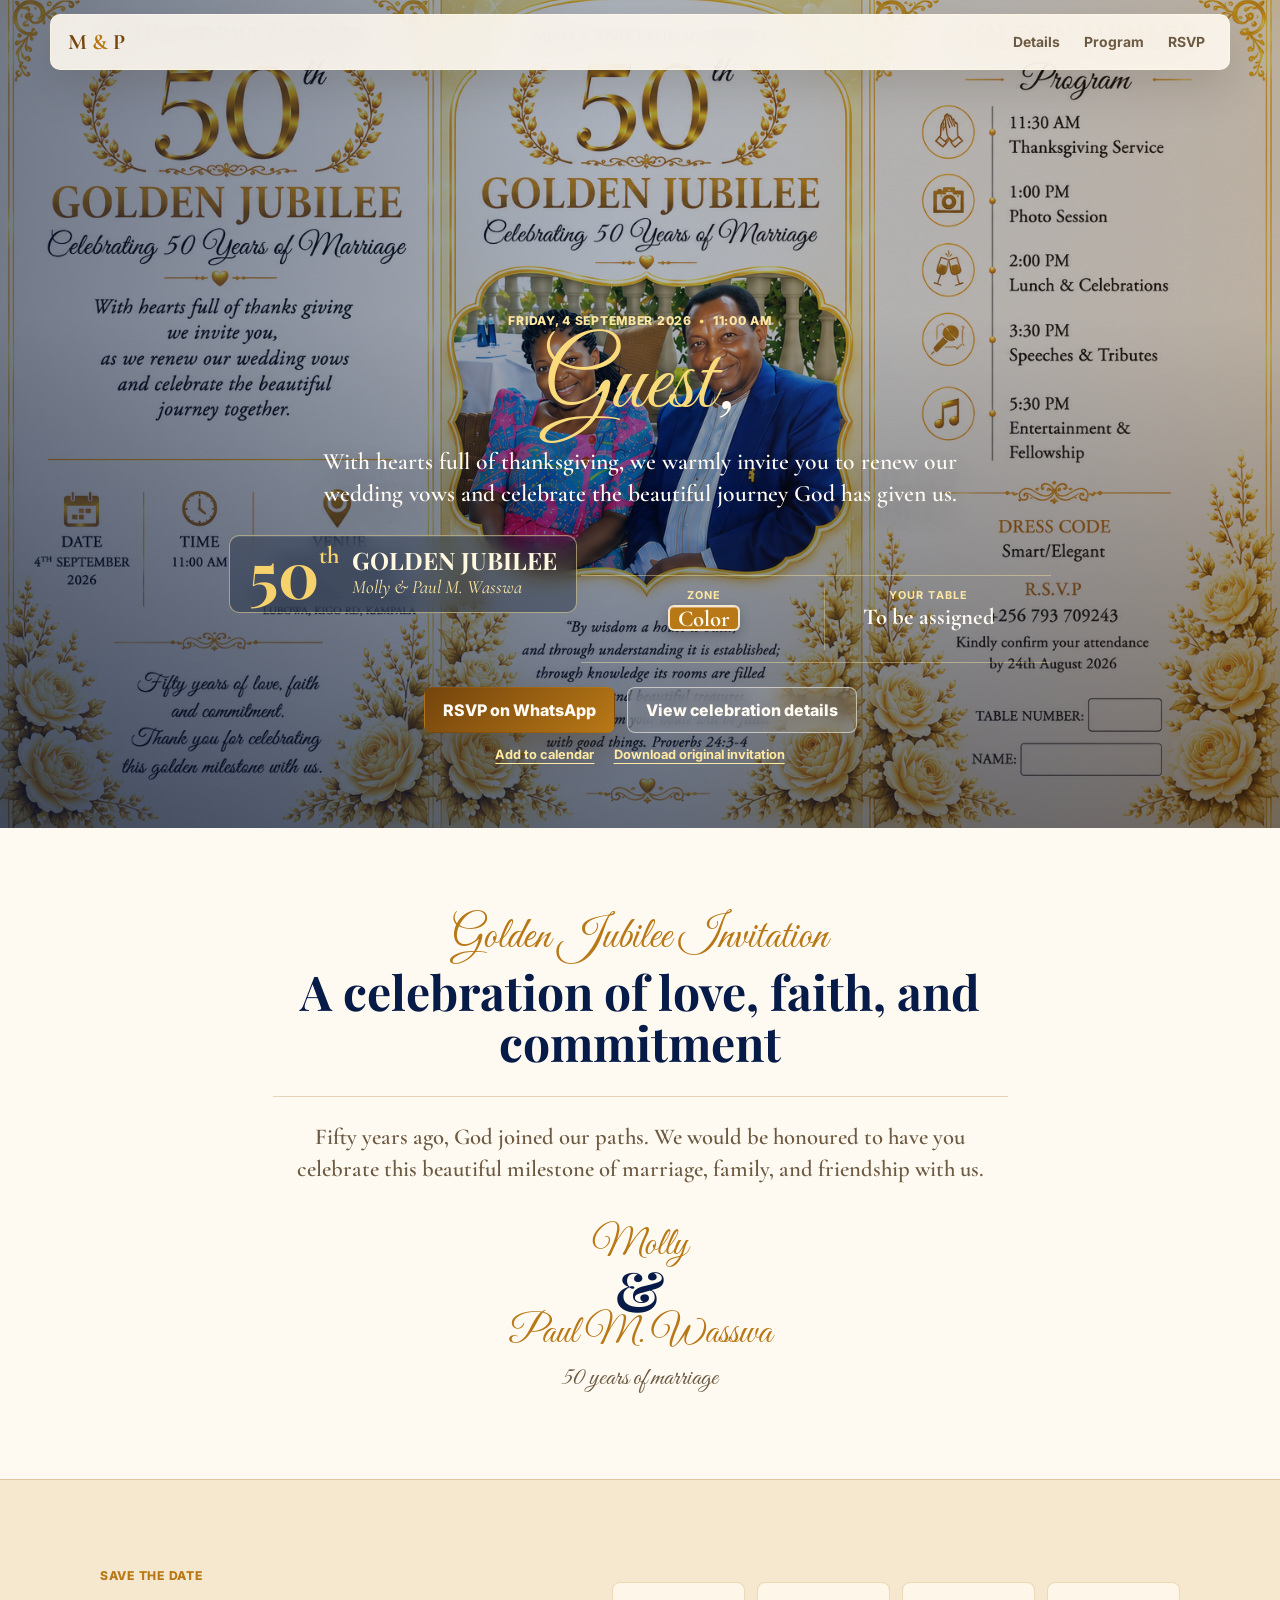
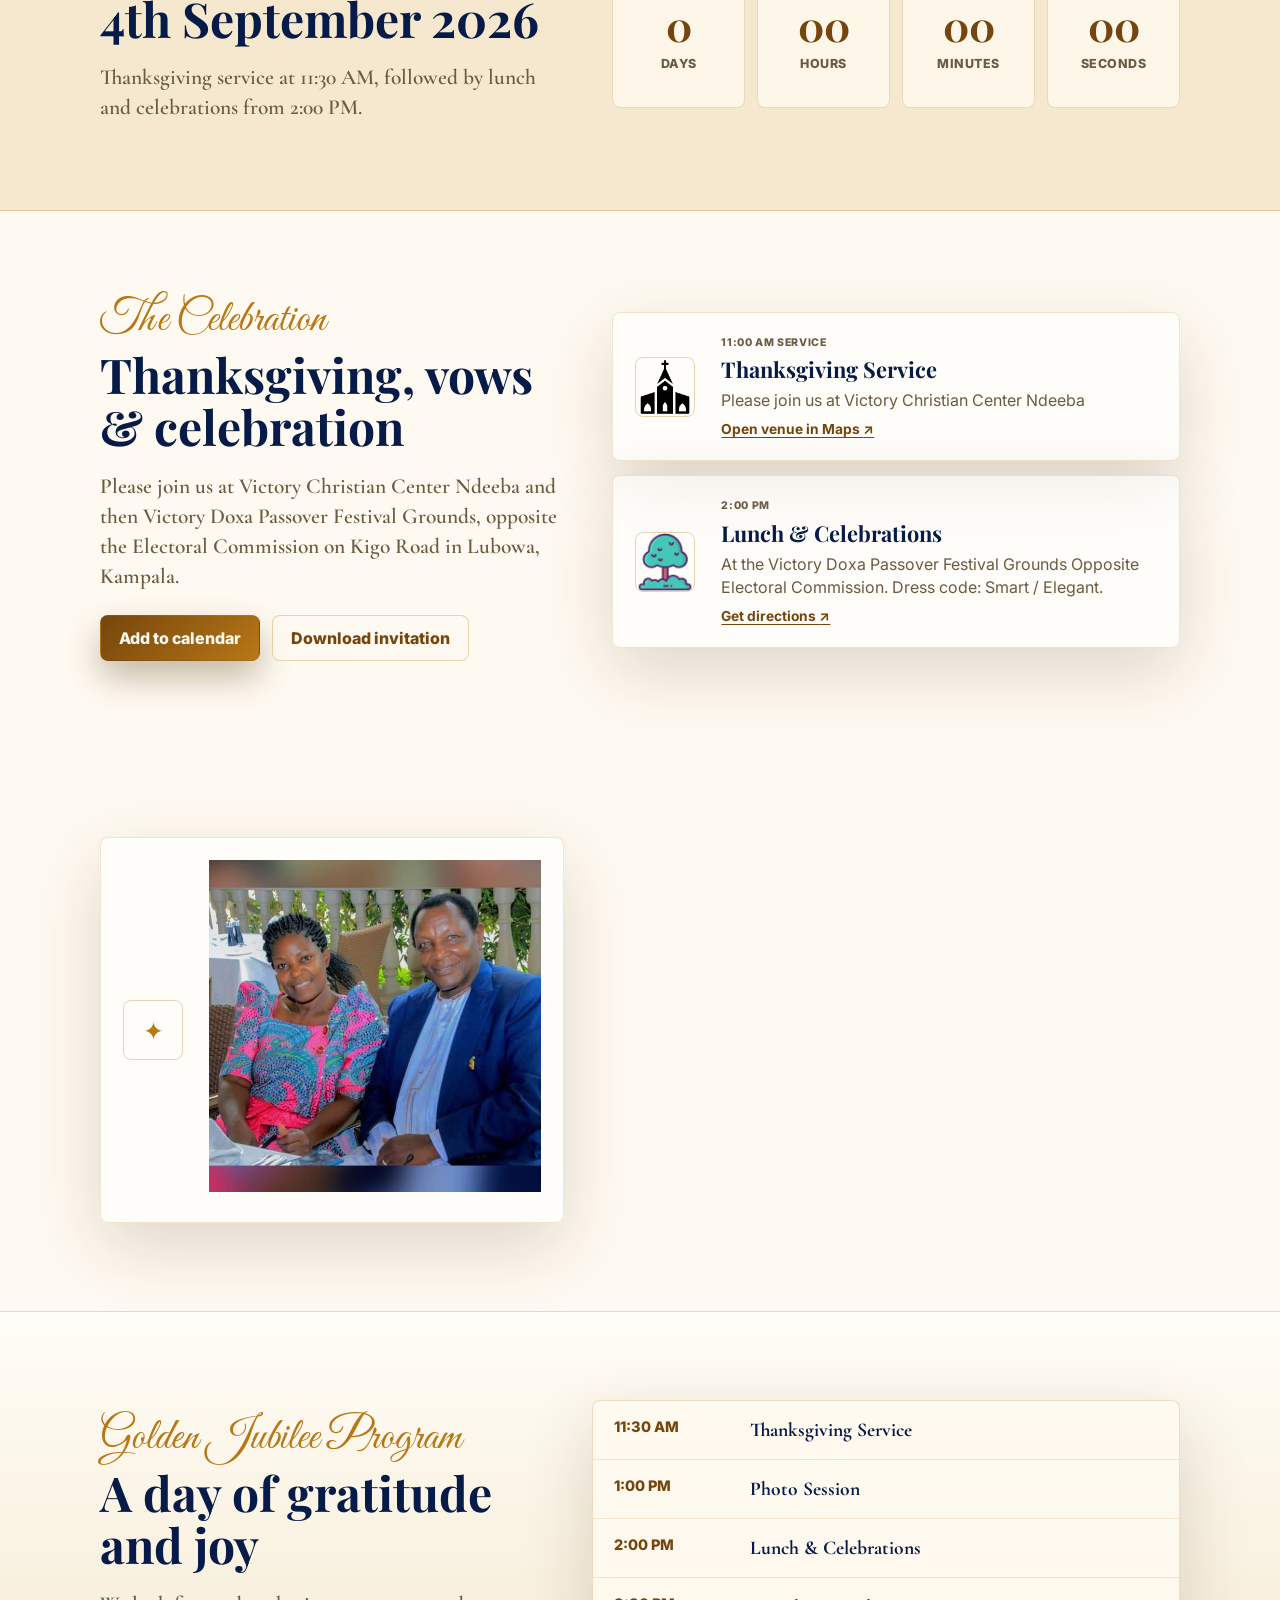
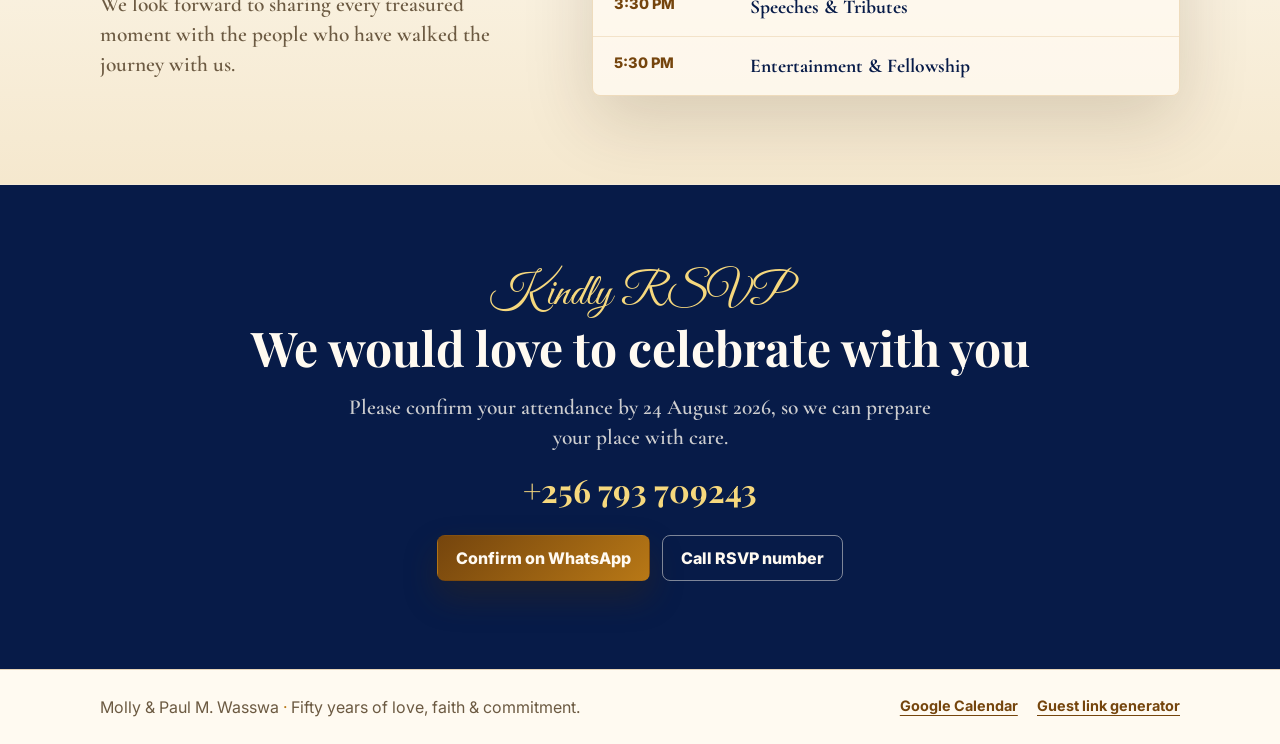
==== index.html @ 7f798a72 "Updated icons" ====
<!doctype html>
<html lang="en">
  <head>
    <meta charset="utf-8">
    <meta name="viewport" content="width=device-width, initial-scale=1">
    <title>Molly &amp; Paul M. Wasswa | 50th Golden Jubilee</title>
    <meta name="description" content="A personal invitation to Molly and Paul M. Wasswa's 50th Golden Jubilee celebration.">
    <link rel="preconnect" href="https://fonts.googleapis.com">
    <link rel="preconnect" href="https://fonts.gstatic.com" crossorigin>
    <link href="https://fonts.googleapis.com/css2?family=Cormorant+Garamond:wght@500;600;700&family=Great+Vibes&family=Inter:wght@400;500;600;700&family=Playfair+Display:wght@600;700&display=swap" rel="stylesheet">
    <link rel="preload" href="assets/cardphoto.png" as="image">
    <link rel="stylesheet" href="styles.css">
    <script src="guests.js" defer></script>
    <script src="script.js" defer></script>
  </head>
  <body>
    <header class="site-header" aria-label="Invitation navigation">
      <a class="brand-mark" href="#home" aria-label="Molly and Paul invitation home">M <span>&amp;</span> P</a>
      <nav class="nav-links" aria-label="Invitation sections">
        <a href="#details">Details</a>
        <a href="#program">Program</a>
        <a href="#rsvp">RSVP</a>
      </nav>
    </header>

    <main>
      <section class="hero" id="home" aria-labelledby="invite-title">
        <img class="hero-art" src="assets/cardphoto.png" alt="Golden Jubilee invitation card for Molly and Paul M. Wasswa">
        <div class="hero-shade" aria-hidden="true"></div>
        <div class="hero-content">
          <p class="eyebrow">Friday, 4 September 2026 <span>•</span> 11:00 AM</p>
          <!-- <p class="hero-kicker">A personal invitation for</p> -->
          <h1 id="invite-title"> <span id="guest-name">Guest</span>,</h1>
          <p class="hero-copy">With hearts full of thanksgiving, we warmly invite you to renew our wedding vows and celebrate the beautiful journey God has given us.</p>

          <div class="hero-jubilee" aria-label="Molly and Paul M. Wasswa 50th Golden Jubilee">
            <span class="hero-number">50<sup>th</sup></span>
            <span class="hero-jubilee-copy"><strong>Golden Jubilee</strong><em>Molly &amp; Paul M. Wasswa</em></span>
          </div>

          <div class="guest-reservation" aria-label="Guest reservation">
            <div>
              <span>Zone</span>
              <strong id="guest-zone" class="zone-swatch" aria-label="Guest zone">Color</strong>
            </div>
            <div>
              <span>Your table</span>
              <strong id="guest-table">To be assigned</strong>
              <em id="guest-party"></em>
            </div>
          </div>

          <div class="hero-actions" aria-label="Invitation actions">
            <a class="button primary" id="hero-rsvp-link" href="#rsvp">RSVP on WhatsApp</a>
            <a class="button secondary" href="#details">View celebration details</a>
          </div>
          <div class="hero-utilities">
            <button class="text-action" id="download-calendar" type="button">Add to calendar</button>
            <a class="text-action" href="CardPhoto.pdf" download>Download original invitation</a>
          </div>
        </div>
      </section>

      <section class="cordial-section" aria-labelledby="cordial-title">
        <div class="section-inner narrow">
          <p class="script-line">Golden Jubilee Invitation</p>
          <h2 id="cordial-title">A celebration of love, faith, and commitment</h2>
          <div class="family-copy">
            <p>Fifty years ago, God joined our paths. We would be honoured to have you celebrate this beautiful milestone of marriage, family, and friendship with us.</p>
          </div>
          <div class="names-block" aria-label="Golden Jubilee couple names">
            <span>Molly</span>
            <strong>&amp;</strong>
            <span>Paul M. Wasswa</span>
            <em>50 years of marriage</em>
          </div>
        </div>
      </section>

      <section class="countdown-section" aria-labelledby="countdown-title">
        <div class="section-inner countdown-layout">
          <div class="countdown-copy">
            <p class="eyebrow">Save the date</p>
            <h2 id="countdown-title">4th September 2026</h2>
            <p>Thanksgiving service at 11:30 AM, followed by lunch and celebrations from 2:00 PM.</p>
          </div>
          <div class="countdown-grid" id="countdown" aria-live="polite">
            <div><strong data-countdown="days">00</strong><span>Days</span></div>
            <div><strong data-countdown="hours">00</strong><span>Hours</span></div>
            <div><strong data-countdown="minutes">00</strong><span>Minutes</span></div>
            <div><strong data-countdown="seconds">00</strong><span>Seconds</span></div>
          </div>
        </div>
      </section>

      <section class="details-section" id="details" aria-labelledby="details-title">
        <div class="section-inner two-column">
          <div>
            <p class="script-line">The Celebration</p>
            <h2 id="details-title">Thanksgiving, vows &amp; celebration</h2>
            <p class="section-copy">Please join us at Victory Christian Center Ndeeba and then Victory Doxa Passover Festival Grounds, opposite the Electoral Commission on Kigo Road in Lubowa, Kampala.</p>
            <div class="action-row">
              <button class="button primary" id="details-calendar" type="button">Add to calendar</button>
              <a class="button ghost" href="CardPhoto.pdf" download>Download invitation</a>
            </div>
          </div>
          <div class="event-list" aria-label="Celebration details">
            <article class="event-card">
              <div class="event-icon" aria-hidden="true"><img src="assets/church.png" alt="Church Icon"></div>
              <div>
                <p class="eyebrow">11:00 AM service</p>
                <h3>Thanksgiving Service</h3>
                <p>Please join us at Victory Christian Center Ndeeba</p>
                <a href="https://maps.app.goo.gl/BqwKdtWYTgbF7HWm9?g_st=iw" target="_blank" rel="noopener">Open venue in Maps <span aria-hidden="true">↗</span></a>
              </div>
            </article>
            <article class="event-card">
              <div class="event-icon" aria-hidden="true"><img src="assets/gardens.png" alt="Gardens Icon"></div>
              <div>
                <p class="eyebrow">2:00 PM</p>
                <h3>Lunch &amp; Celebrations</h3>
                <p>At the Victory Doxa Passover Festival Grounds Opposite Electoral Commission. Dress code: Smart / Elegant.</p>
                <a href="https://maps.app.goo.gl/TjAsd4rvS1Ap2jyFA?g_st=iw" target="_blank" rel="noopener">Get directions <span aria-hidden="true">↗</span></a>
              </div>
            </article>
          </div>
        </div>
      </section>

      <section class="details-section" id="details" aria-labelledby="details-title">
        <div class="section-inner two-column">
                   <div class="event-list" aria-label="Celebration details">
            <article class="event-card">
              <div class="event-icon" aria-hidden="true">✦</div>
              <div>
      
                <h3><img src="assets/couple.jpeg" alt="Picture of the couple"></h3>
               
              </div>
            </article>
            
          </div>
        </div>
      </section>

      <section class="program-section" id="program" aria-labelledby="program-title">
        <div class="section-inner program-layout">
          <div class="program-copy">
            <p class="script-line">Golden Jubilee Program</p>
            <h2 id="program-title">A day of gratitude and joy</h2>
            <p class="section-copy">We look forward to sharing every treasured moment with the people who have walked the journey with us.</p>
          </div>
          <ol class="timeline">
            <li><time>11:30 AM</time><span>Thanksgiving Service</span></li>
            <li><time>1:00 PM</time><span>Photo Session</span></li>
            <li><time>2:00 PM</time><span>Lunch &amp; Celebrations</span></li>
            <li><time>3:30 PM</time><span>Speeches &amp; Tributes</span></li>
            <li><time>5:30 PM</time><span>Entertainment &amp; Fellowship</span></li>
          </ol>
        </div>
      </section>

      <section class="rsvp-section" id="rsvp" aria-labelledby="rsvp-title">
        <div class="section-inner rsvp-panel">
          <p class="script-line">Kindly RSVP</p>
          <h2 id="rsvp-title">We would love to celebrate with you</h2>
          <p class="section-copy">Please confirm your attendance by 24 August 2026, so we can prepare your place with care.</p>
          <p class="rsvp-number"><a href="tel:+256793709243">+256 793 709243</a></p>
          <div class="action-row centered">
            <a class="button primary" id="detail-rsvp-link" href="#">Confirm on WhatsApp</a>
            <a class="button secondary" href="tel:+256793709243">Call RSVP number</a>
          </div>
        </div>
      </section>
    </main>

    <footer class="site-footer">
      <p>Molly &amp; Paul M. Wasswa <span>·</span> Fifty years of love, faith &amp; commitment.</p>
      <div>
        <a id="google-calendar-link" href="#" target="_blank" rel="noopener">Google Calendar</a>
        <a href="generator.html">Guest link generator</a>
      </div>
    </footer>
  </body>
</html>
---- styles.css ----
:root {
  --paper: #fffaf1;
  --paper-deep: #f5e8ce;
  --ink: #17130f;
  --muted: #6c5a42;
  --gold: #b87816;
  --gold-dark: #75450d;
  --gold-pale: #f6d87d;
  --navy: #071b48;
  --green: #536e45;
  --line: rgba(157, 97, 15, 0.25);
  --shadow: 0 24px 70px rgba(56, 33, 7, 0.16);
}

* { box-sizing: border-box; }
html { scroll-behavior: smooth; }
body { margin: 0; color: var(--ink); background: var(--paper); font-family: "Inter", Arial, sans-serif; }
img { display: block; max-width: 100%; }
a { color: inherit; }
button, a { -webkit-tap-highlight-color: transparent; }
button { font: inherit; }
section { scroll-margin-top: 98px; }

.site-header {
  position: fixed;
  z-index: 20;
  top: 14px;
  left: 50%;
  display: flex;
  width: min(1180px, calc(100% - 28px));
  min-height: 56px;
  align-items: center;
  justify-content: space-between;
  gap: 18px;
  padding: 10px 14px 10px 17px;
  transform: translateX(-50%);
  border: 1px solid rgba(255, 249, 230, 0.62);
  border-radius: 10px;
  background: rgba(255, 250, 241, 0.89);
  box-shadow: 0 16px 45px rgba(35, 21, 3, 0.15);
  backdrop-filter: blur(16px);
}

.brand-mark, .monogram {
  color: var(--gold-dark);
  font-family: "Cormorant Garamond", Georgia, serif;
  font-size: 1.38rem;
  font-weight: 700;
  text-decoration: none;
  white-space: nowrap;
}

.brand-mark span, .monogram span { color: var(--gold); }
.header-title { margin: 0 auto 0 0; color: var(--muted); font-size: 0.78rem; font-weight: 700; letter-spacing: 0.08em; text-transform: uppercase; }
.header-title span { color: var(--gold); }
.nav-links, .top-nav { display: flex; flex-wrap: wrap; justify-content: flex-end; gap: 4px; }
.nav-links a, .top-nav a { padding: 9px 10px; border-radius: 7px; color: var(--muted); font-size: 0.87rem; font-weight: 700; text-decoration: none; }
.nav-links a:hover, .nav-links a:focus-visible, .top-nav a:hover, .top-nav a:focus-visible { color: var(--gold-dark); background: rgba(184, 120, 22, 0.1); outline: none; }

.hero { position: relative; display: grid; min-height: 92svh; align-items: end; padding: 132px 20px 66px; overflow: hidden; isolation: isolate; }
.hero-art { position: absolute; z-index: -3; inset: 0; width: 100%; height: 100%; object-fit: cover; object-position: center; filter: saturate(0.9) contrast(0.97); }
/* .hero-shade { position: absolute; z-index: -2; inset: 0; background: linear-gradient(90deg, rgba(3, 17, 48, 0.84) 0%, rgba(5, 24, 58, 0.55) 48%, rgba(70, 38, 4, 0.57) 100%), linear-gradient(0deg, rgba(2, 12, 37, 0.78) 0%, transparent 62%); } */
.hero-shade { position: absolute; z-index: -2; inset: 0; background: linear-gradient(90deg, rgba(3, 17, 48, 0.55) 0%, rgba(5, 24, 58, 0.32) 48%, rgba(70, 38, 4, 0.35) 100%), linear-gradient(0deg, rgba(2, 12, 37, 0.45) 0%, transparent 62%); }
.hero-content { width: min(900px, 100%); margin: 0 auto; color: #fffaf1; text-align: center; }
.hero .eyebrow { color: #fde7a1; }
.eyebrow { margin: 0 0 10px; color: var(--gold); font-size: 0.76rem; font-weight: 800; letter-spacing: 0.06em; text-transform: uppercase; }
.eyebrow span { margin: 0 0.32em; color: var(--gold-pale); }
.hero-kicker { margin: 0; color: rgba(255, 250, 241, 0.82); font-family: "Cormorant Garamond", Georgia, serif; font-size: 1.18rem; font-weight: 600; }
.hero-content h1 { margin: 2px 0 14px; font-family: "Great Vibes", "Cormorant Garamond", Georgia, serif; font-size: clamp(3.4rem, 7.5vw, 6.4rem); font-weight: 400; line-height: 0.98; text-shadow: 0 18px 50px rgba(0, 0, 0, 0.46); }
.hero-content h1 span { color: #f9db7c; }
.hero-copy { max-width: 700px; margin: 0 auto; color: #fffaf3; font-family: "Cormorant Garamond", Georgia, serif; font-size: clamp(1.12rem, 2vw, 1.48rem); font-weight: 600; line-height: 1.37; text-shadow: 0 12px 28px rgba(0, 0, 0, 0.35); }

.hero-jubilee { display: inline-flex; gap: 13px; align-items: center; justify-content: center; margin: 24px auto 0; padding: 10px 19px 12px; border: 1px solid rgba(255, 235, 163, 0.52); border-radius: 10px; background: rgba(3, 17, 46, 0.32); box-shadow: inset 0 1px rgba(255, 255, 255, 0.1); backdrop-filter: blur(9px); text-align: left; }
.hero-number { color: #f6d26c; font-family: "Playfair Display", Georgia, serif; font-size: clamp(2.6rem, 5vw, 4rem); font-weight: 700; line-height: 0.85; }
.hero-number sup { font-family: "Cormorant Garamond", Georgia, serif; font-size: 0.38em; vertical-align: top; }
.hero-jubilee-copy { display: grid; gap: 2px; }
.hero-jubilee-copy strong { color: #fff8df; font-family: "Playfair Display", Georgia, serif; font-size: clamp(1.1rem, 2vw, 1.5rem); line-height: 1.05; text-transform: uppercase; }
.hero-jubilee-copy em { color: #ffe9a3; font-family: "Cormorant Garamond", Georgia, serif; font-size: 1.18rem; font-style: italic; }

.guest-reservation { display: inline-grid; grid-template-columns: repeat(2, minmax(10rem, 1fr)); gap: 1rem; width: min(100%, 470px); margin: 20px auto 0; padding: 12px 19px; border-top: 1px solid rgba(255, 235, 163, 0.42); border-bottom: 1px solid rgba(255, 235, 163, 0.42); text-align: center; }
.guest-reservation div + div { border-left: 1px solid rgba(255, 235, 163, 0.35); }
.guest-reservation span { display: block; color: #ffe8a2; font-size: 0.68rem; font-weight: 700; letter-spacing: 0.11em; text-transform: uppercase; }
.guest-reservation strong { display: block; margin-top: 3px; color: #fffaf1; font-family: "Cormorant Garamond", Georgia, serif; font-size: 1.42rem; line-height: 1.08; }
.guest-reservation em { display: block; min-height: 1.2em; margin-top: 3px; color: rgba(255, 250, 241, 0.82); font-family: "Cormorant Garamond", Georgia, serif; font-size: 0.92rem; font-style: italic; }
.zone-swatch {
  display: block;
  width: 72px;
  height: 26px;
  margin: 7px auto 0;
  border: 2px solid rgba(255, 250, 241, 0.85);
  border-radius: 6px;
  background: var(--zone-color, #b87816);
  box-shadow:
    0 4px 12px rgba(0, 0, 0, 0.22),
    inset 0 1px rgba(255, 255, 255, 0.35);
}

.hero-actions, .action-row { display: flex; flex-wrap: wrap; gap: 12px; margin-top: 24px; }
.hero-actions, .centered { justify-content: center; }
.button { display: inline-flex; min-height: 46px; align-items: center; justify-content: center; padding: 12px 18px; border: 1px solid transparent; border-radius: 8px; font: inherit; font-weight: 800; text-decoration: none; cursor: pointer; transition: transform 160ms ease, box-shadow 160ms ease, background 160ms ease; }
.button:hover, .button:focus-visible, .text-action:hover, .small-button:hover { transform: translateY(-1px); outline: none; }
.button.primary { color: #fffaf2; background: linear-gradient(135deg, var(--gold-dark), var(--gold)); box-shadow: 0 16px 34px rgba(73, 42, 2, 0.32); }
.button.secondary { color: var(--gold-dark); border-color: rgba(184, 120, 22, 0.42); background: #fffaf1; }
.button.ghost { color: var(--gold-dark); border-color: rgba(184, 120, 22, 0.3); background: rgba(255, 250, 241, 0.54); }
.hero .button.secondary { color: #fffaf1; border-color: rgba(255, 250, 241, 0.56); background: rgba(255, 250, 241, 0.12); backdrop-filter: blur(9px); }
.hero-utilities { display: flex; flex-wrap: wrap; justify-content: center; gap: 1.2rem; margin-top: 14px; }
.text-action { padding: 0; color: #ffe9a3; border: 0; background: none; font-family: "Inter", Arial, sans-serif; font-size: 0.8rem; font-weight: 700; text-decoration: underline; text-decoration-thickness: 1px; text-underline-offset: 0.28em; cursor: pointer; }

.section-inner { width: min(1080px, calc(100% - 36px)); margin: 0 auto; padding: 88px 0; }
.section-inner.narrow { width: min(825px, calc(100% - 36px)); text-align: center; }
.script-line { margin: 0 0 6px; color: var(--gold); font-family: "Great Vibes", "Cormorant Garamond", Georgia, serif; font-size: 2.72rem; line-height: 1; }
h2 { margin: 0; color: var(--navy); font-family: "Playfair Display", "Cormorant Garamond", Georgia, serif; font-size: clamp(2.15rem, 4vw, 3rem); line-height: 1.08; }
h3 { margin: 0 0 8px; color: var(--navy); font-family: "Playfair Display", "Cormorant Garamond", Georgia, serif; font-size: 1.36rem; line-height: 1.15; }
.family-copy { max-width: 735px; margin: 27px auto 0; padding-top: 25px; border-top: 1px solid var(--line); color: var(--muted); font-family: "Cormorant Garamond", Georgia, serif; font-size: 1.42rem; font-weight: 600; line-height: 1.4; }
.family-copy p { margin: 0; }
.names-block { display: grid; gap: 3px; margin-top: 41px; }
.names-block span, .names-block em { color: var(--gold); font-family: "Great Vibes", "Cormorant Garamond", Georgia, serif; font-size: 2.45rem; font-style: normal; line-height: 0.95; }
.names-block strong { color: var(--navy); font-family: "Playfair Display", Georgia, serif; font-size: 3.45rem; line-height: 0.82; }
.names-block em { margin-top: 10px; color: var(--muted); font-size: 1.65rem; }

.countdown-section { background: var(--paper-deep); border-block: 1px solid var(--line); }
.countdown-layout, .two-column { display: grid; grid-template-columns: minmax(0, 0.9fr) minmax(320px, 1.1fr); gap: 48px; align-items: center; }
.countdown-copy p:last-child, .section-copy { max-width: 560px; margin: 18px 0 0; color: var(--muted); font-family: "Cormorant Garamond", Georgia, serif; font-size: 1.34rem; font-weight: 600; line-height: 1.4; }
.countdown-grid { display: grid; grid-template-columns: repeat(4, minmax(0, 1fr)); gap: 12px; }
.countdown-grid div { min-height: 126px; padding: 22px 12px; border: 1px solid rgba(184, 120, 22, 0.24); border-radius: 8px; background: rgba(255, 250, 241, 0.77); text-align: center; }
.countdown-grid strong { display: block; color: var(--gold-dark); font-family: "Playfair Display", Georgia, serif; font-size: 2.55rem; line-height: 1; }
.countdown-grid span { display: block; margin-top: 10px; color: var(--muted); font-size: 0.78rem; font-weight: 800; letter-spacing: 0.04em; text-transform: uppercase; }

.details-section { background: var(--paper); }
.event-list { display: grid; gap: 14px; }
.event-card { display: grid; grid-template-columns: 68px 1fr; gap: 18px; align-items: center; padding: 22px; border: 1px solid rgba(184, 120, 22, 0.19); border-radius: 8px; background: rgba(255, 255, 255, 0.6); box-shadow: var(--shadow); }
.event-card p { margin: 0; color: var(--muted); line-height: 1.45; }
.event-card .eyebrow { margin-bottom: 6px; font-size: 0.66rem; }
.event-card a { display: inline-block; margin-top: 9px; color: var(--gold-dark); font-size: 0.86rem; font-weight: 700; text-underline-offset: 0.25em; }
.event-icon { display: grid; width: 60px; height: 60px; place-items: center; color: var(--gold); border: 1px solid rgba(184, 120, 22, 0.31); border-radius: 8px; font-family: "Playfair Display", Georgia, serif; font-size: 1.55rem; }

.program-section { background: linear-gradient(180deg, #fffdf7, var(--paper-deep)); border-block: 1px solid rgba(184, 120, 22, 0.14); }
.program-layout { display: grid; grid-template-columns: minmax(16rem, 0.85fr) minmax(22rem, 1.15fr); gap: 58px; align-items: center; }
.timeline { display: grid; margin: 0; padding: 0; overflow: hidden; border: 1px solid rgba(184, 120, 22, 0.22); border-radius: 8px; background: rgba(255, 250, 241, 0.78); box-shadow: var(--shadow); list-style: none; }
.timeline li { display: grid; grid-template-columns: 7.5rem 1fr; gap: 1rem; padding: 17px 21px; border-bottom: 1px solid rgba(184, 120, 22, 0.16); }
.timeline li:last-child { border-bottom: 0; }
.timeline time { color: var(--gold-dark); font-size: 0.91rem; font-weight: 800; }
.timeline span { color: var(--navy); font-family: "Cormorant Garamond", Georgia, serif; font-size: 1.22rem; font-weight: 700; }

.rsvp-section { background: var(--navy); color: #fffaf1; }
.rsvp-panel { text-align: center; }
.rsvp-panel .script-line { color: var(--gold-pale); }
.rsvp-panel h2 { color: #fffaf1; }
.rsvp-panel .section-copy { max-width: 620px; margin-right: auto; margin-left: auto; color: rgba(255, 250, 241, 0.8); }
.rsvp-number { margin: 16px 0 8px; color: var(--gold-pale); font-family: "Playfair Display", Georgia, serif; font-size: 2rem; font-weight: 700; }
.rsvp-number a { text-decoration: none; }
.rsvp-panel .button.secondary { color: #fffaf1; border-color: rgba(255, 250, 241, 0.48); background: transparent; }

.site-footer { display: flex; flex-wrap: wrap; justify-content: space-between; gap: 1rem; padding: 27px max(18px, calc((100% - 1080px) / 2)); color: var(--muted); border-top: 1px solid var(--line); background: var(--paper); }
.site-footer p { margin: 0; }
.site-footer span { color: var(--gold); }
.site-footer div { display: flex; flex-wrap: wrap; gap: 1.2rem; }
.site-footer a { color: var(--gold-dark); font-size: 0.9rem; font-weight: 700; text-underline-offset: 0.25em; }

/* Guest link generator */
.generator-page { min-height: 100vh; background: linear-gradient(180deg, #fffaf1 0%, var(--paper-deep) 100%); }
.generator-hero { display: grid; grid-template-columns: minmax(18rem, 1fr) minmax(16rem, 25rem); gap: 54px; align-items: center; width: min(1080px, calc(100% - 36px)); margin: 0 auto; padding: 135px 0 50px; }
.generator-hero h1 { margin: 0; color: var(--navy); font-family: "Playfair Display", Georgia, serif; font-size: clamp(2.4rem, 4.5vw, 4rem); line-height: 1.04; }
.generator-hero p { max-width: 600px; margin: 17px 0 0; color: var(--muted); font-family: "Cormorant Garamond", Georgia, serif; font-size: 1.28rem; font-weight: 600; line-height: 1.4; }
.generator-card-art { padding: 11px; border: 1px solid rgba(184, 120, 22, 0.25); border-radius: 8px; background: var(--paper); box-shadow: var(--shadow); transform: rotate(1.5deg); }
.generator-card-art img { aspect-ratio: 1.5; object-fit: cover; border-radius: 4px; }
.generator-workspace, .links-section { padding-top: 45px; }
.generator-grid { display: grid; grid-template-columns: minmax(300px, 0.86fr) minmax(360px, 1.14fr); gap: 32px; align-items: start; }
.generator-form, .generated-block, .table-wrap { border: 1px solid rgba(184, 120, 22, 0.2); border-radius: 8px; background: rgba(255, 254, 250, 0.78); box-shadow: var(--shadow); }
.generator-form { display: grid; gap: 12px; padding: 24px; }
label { color: var(--muted); font-size: 0.75rem; font-weight: 800; letter-spacing: 0.05em; text-transform: uppercase; }
input, textarea { width: 100%; border: 1px solid rgba(184, 120, 22, 0.29); border-radius: 7px; background: #fffefa; color: var(--ink); font: inherit; line-height: 1.45; }
input { min-height: 48px; padding: 0 14px; }
textarea { min-height: 170px; padding: 12px 14px; resize: vertical; }
input:focus, textarea:focus { border-color: var(--gold); box-shadow: 0 0 0 4px rgba(184, 120, 22, 0.12); outline: none; }
.form-help { margin: -2px 0 4px; color: var(--muted); font-size: 0.86rem; }
.form-help code, .generator-hero code { color: var(--gold-dark); font-weight: 700; }
.form-actions { display: flex; flex-wrap: wrap; gap: 10px; }
.generation-summary { min-height: 1.5rem; margin: 0; color: var(--green); font-size: 0.87rem; font-weight: 700; }
.generated-block { overflow: hidden; }
.block-header { display: flex; align-items: center; justify-content: space-between; gap: 14px; padding: 20px 22px; border-bottom: 1px solid rgba(184, 120, 22, 0.17); }
.block-header h3 { margin: 0; font-size: 1.55rem; }
.block-header .detail-label { margin: 0 0 3px; color: var(--gold); font-size: 0.67rem; font-weight: 800; letter-spacing: 0.08em; text-transform: uppercase; }
.small-button { min-height: 38px; padding: 8px 12px; color: var(--gold-dark); border: 1px solid rgba(184, 120, 22, 0.31); border-radius: 7px; background: transparent; font: inherit; font-weight: 800; cursor: pointer; }
pre { max-height: 30rem; margin: 0; padding: 20px 22px; overflow: auto; color: #fffaf1; background: #16150f; white-space: pre-wrap; }
code { font-family: Consolas, "Courier New", monospace; }
.bulk-actions { display: flex; align-items: center; justify-content: space-between; gap: 1rem; margin-bottom: 16px; }
#copy-status { min-height: 1.5rem; color: var(--green); font-size: 0.87rem; font-weight: 700; }
.table-wrap { padding: 0; overflow-x: auto; }
table { width: 100%; min-width: 55rem; border-collapse: collapse; }
th, td { padding: 16px 18px; border-bottom: 1px solid rgba(184, 120, 22, 0.14); text-align: left; vertical-align: top; }
th { color: var(--muted); font-size: 0.72rem; letter-spacing: 0.06em; text-transform: uppercase; }
td a { color: var(--gold-dark); font-size: 0.88rem; font-weight: 700; overflow-wrap: anywhere; }

@media (max-width: 820px) {
  .site-header { top: 10px; align-items: flex-start; }
  .header-title { display: none; }
  .nav-links a, .top-nav a { padding: 8px; font-size: 0.8rem; }
  .hero { min-height: 90svh; padding-top: 122px; }
  .section-inner { width: min(100% - 28px, 680px); padding: 66px 0; }
  .countdown-layout, .two-column, .program-layout, .generator-hero, .generator-grid { grid-template-columns: 1fr; gap: 32px; }
  .generator-hero { width: min(100% - 28px, 680px); padding: 115px 0 34px; }
  .generator-card-art { max-width: 370px; justify-self: center; }
}

@media (max-width: 560px) {
  .site-header { display: grid; justify-items: center; gap: 6px; width: calc(100% - 20px); padding: 9px; }
  .nav-links, .top-nav { justify-content: center; }
  .hero { min-height: 94svh; padding: 126px 14px 48px; }
  .hero-shade { background: linear-gradient(90deg, rgba(3, 17, 48, 0.77), rgba(70, 38, 4, 0.66)), linear-gradient(0deg, rgba(2, 12, 37, 0.82) 0%, transparent 70%); }
  .hero-content h1 { font-size: 3.7rem; }
  .hero-copy { font-size: 1.13rem; }
  .hero-jubilee { gap: 9px; padding: 10px 13px; }
  .guest-reservation { gap: 0.5rem; padding-right: 10px; padding-left: 10px; }
  .guest-reservation strong { font-size: 1.23rem; }
  .hero-actions, .action-row, .form-actions { display: grid; grid-template-columns: 1fr; }
  .button { width: 100%; }
  .hero-utilities { gap: 0.85rem; }
  .script-line { font-size: 2.3rem; }
  h2 { font-size: 2.16rem; }
  .family-copy, .countdown-copy p:last-child, .section-copy { font-size: 1.18rem; }
  .names-block span { font-size: 2.08rem; }
  .names-block strong { font-size: 3rem; }
  .countdown-grid { grid-template-columns: repeat(2, minmax(0, 1fr)); }
  .countdown-grid div { min-height: 104px; }
  .countdown-grid strong { font-size: 2.1rem; }
  .event-card { grid-template-columns: 52px 1fr; gap: 14px; padding: 18px; }
  .event-icon { width: 48px; height: 48px; }
  .timeline li { grid-template-columns: 1fr; gap: 4px; padding: 16px 18px; }
  .site-footer { display: grid; text-align: center; }
  .site-footer div { justify-content: center; }
  .block-header { align-items: flex-start; flex-direction: column; }
  .bulk-actions { align-items: flex-start; flex-direction: column; }
}
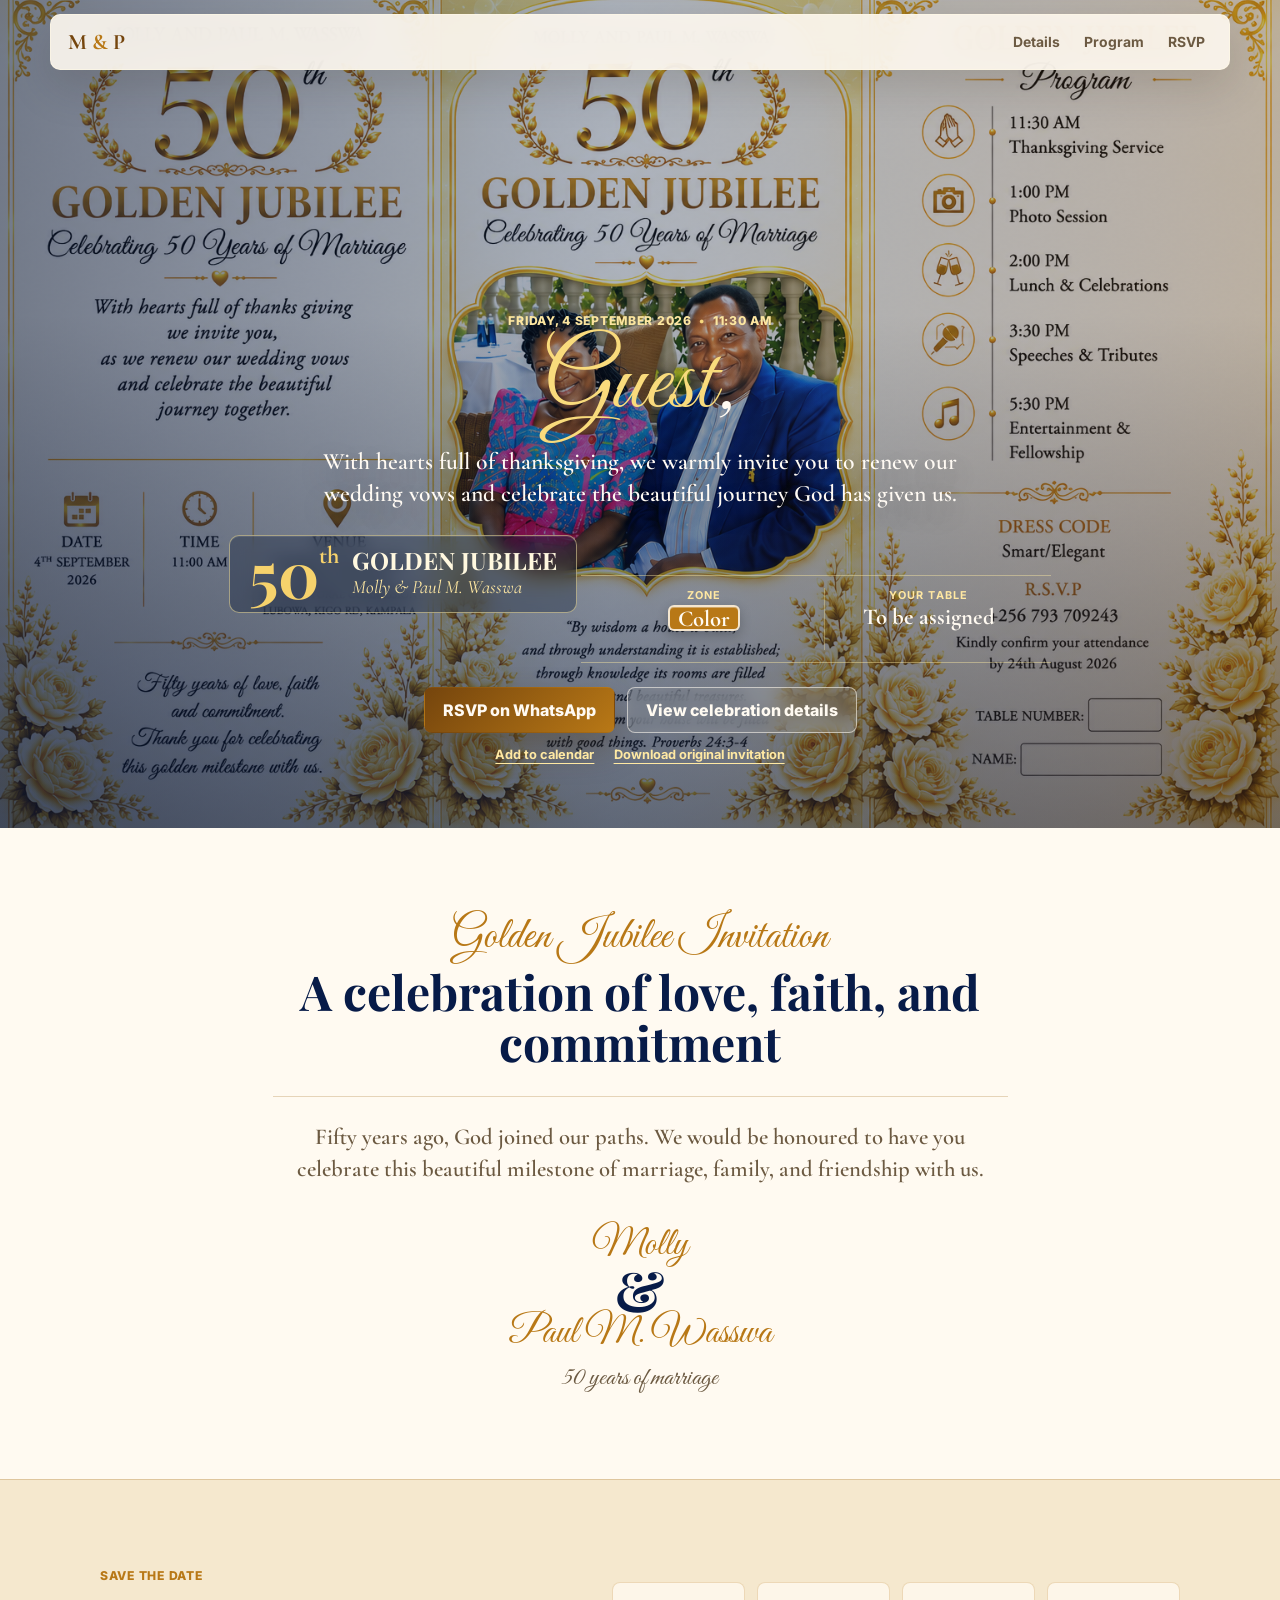
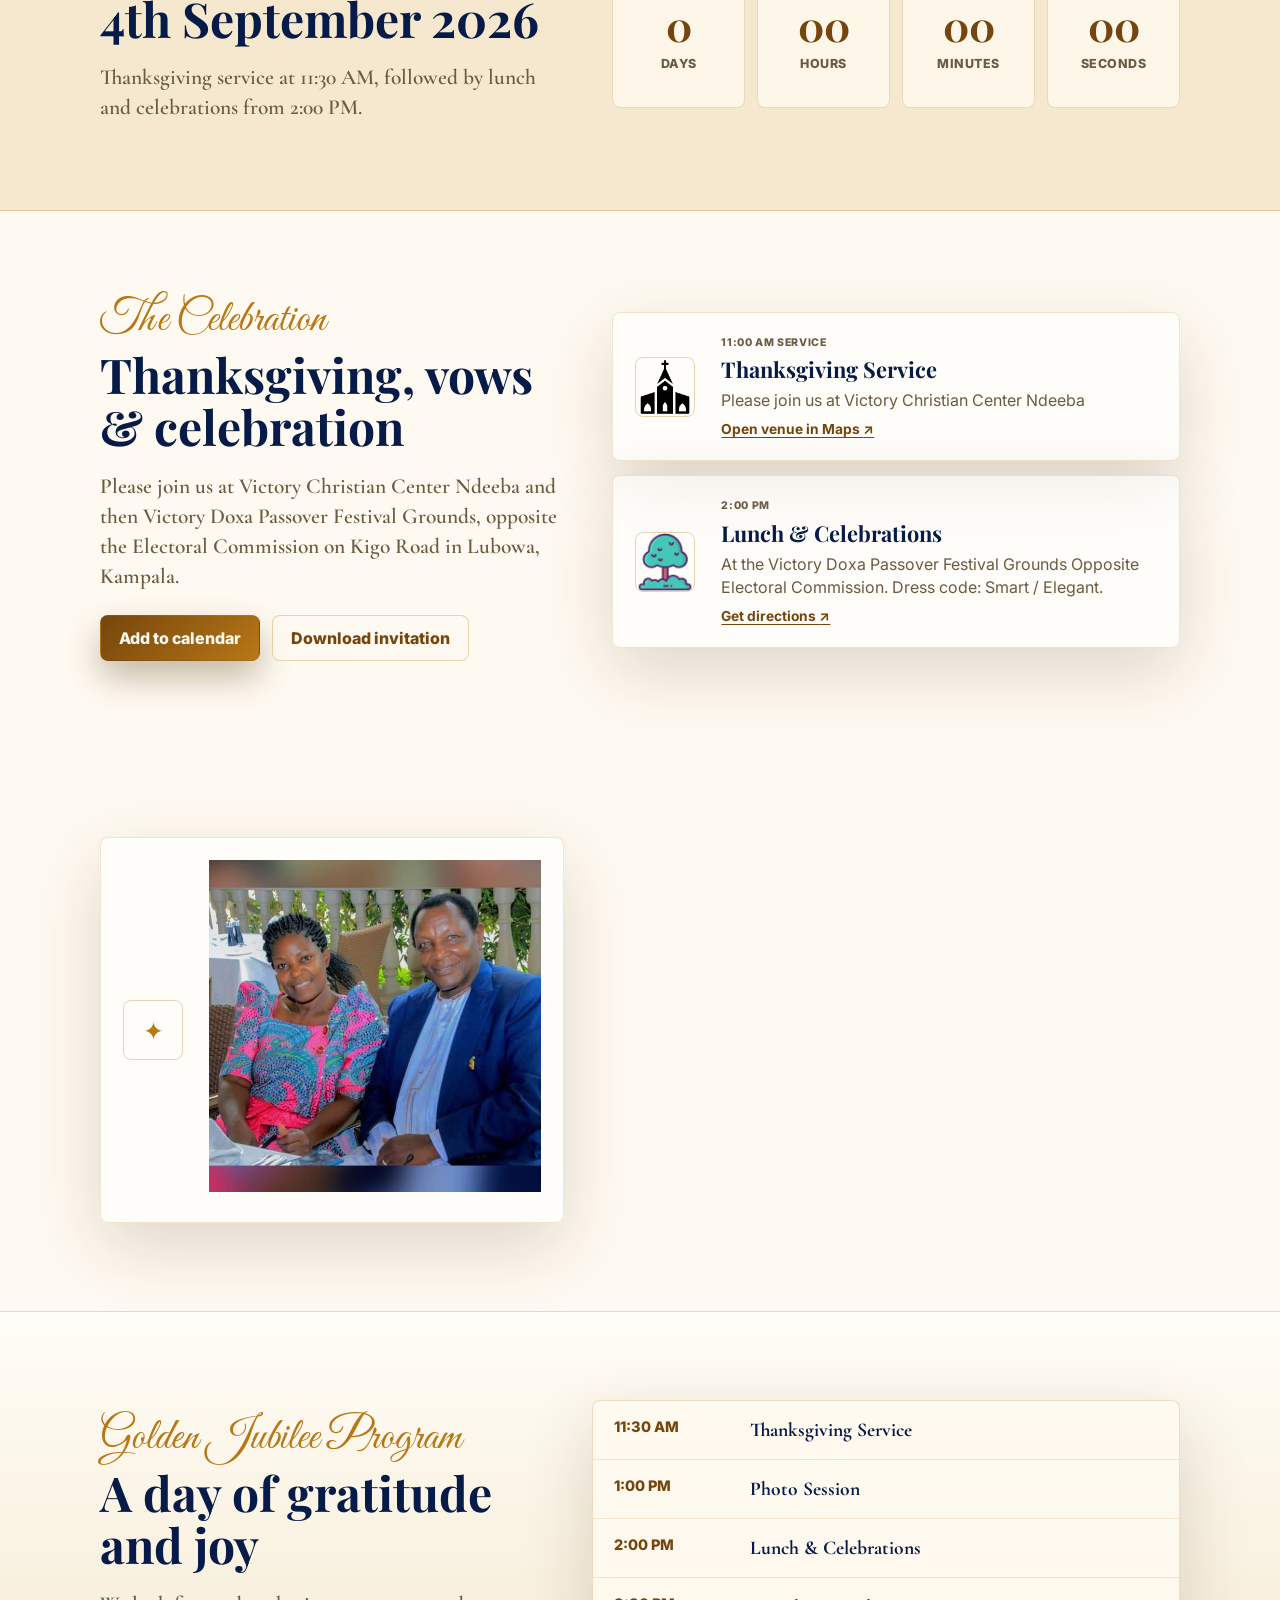
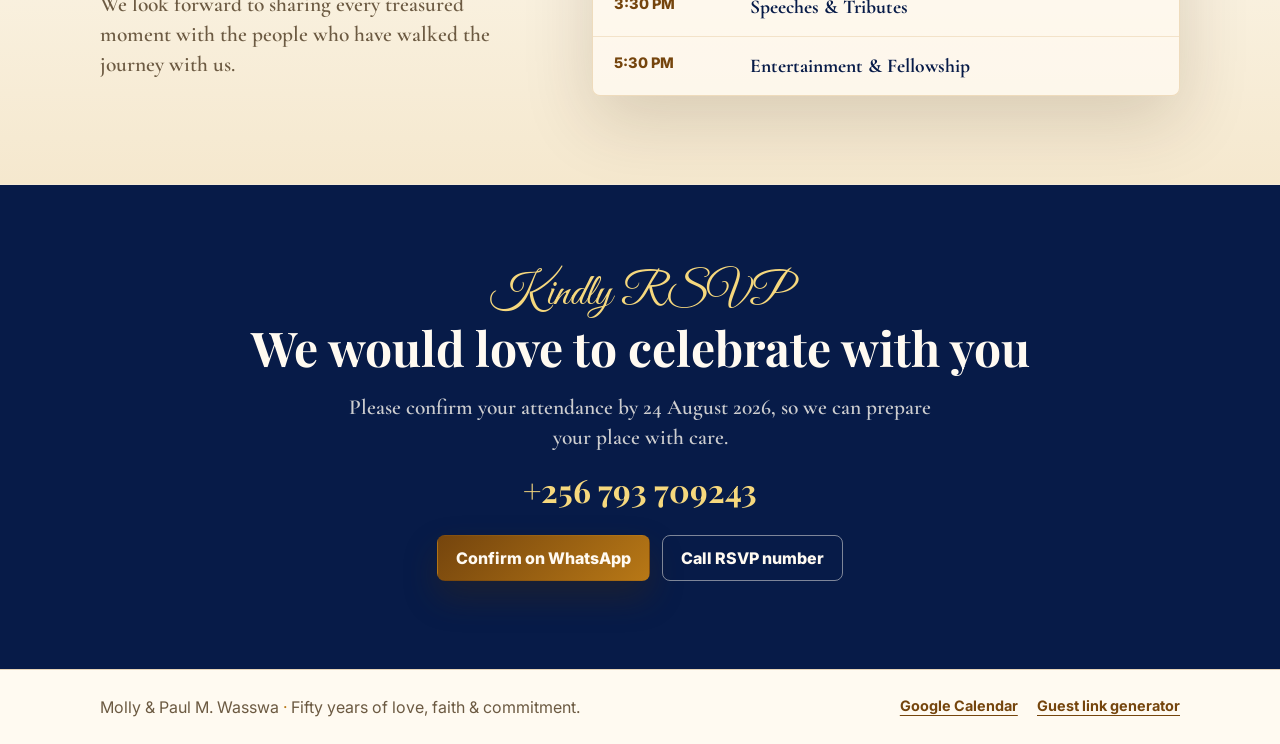
==== commit a752b978: "Edited Service time" ====
--- a/index.html
+++ b/index.html
@@ -28,7 +28,7 @@
         <img class="hero-art" src="assets/cardphoto.png" alt="Golden Jubilee invitation card for Molly and Paul M. Wasswa">
         <div class="hero-shade" aria-hidden="true"></div>
         <div class="hero-content">
-          <p class="eyebrow">Friday, 4 September 2026 <span>•</span> 11:00 AM</p>
+          <p class="eyebrow">Friday, 4 September 2026 <span>•</span> 11:30 AM</p>
           <!-- <p class="hero-kicker">A personal invitation for</p> -->
           <h1 id="invite-title"> <span id="guest-name">Guest</span>,</h1>
           <p class="hero-copy">With hearts full of thanksgiving, we warmly invite you to renew our wedding vows and celebrate the beautiful journey God has given us.</p>
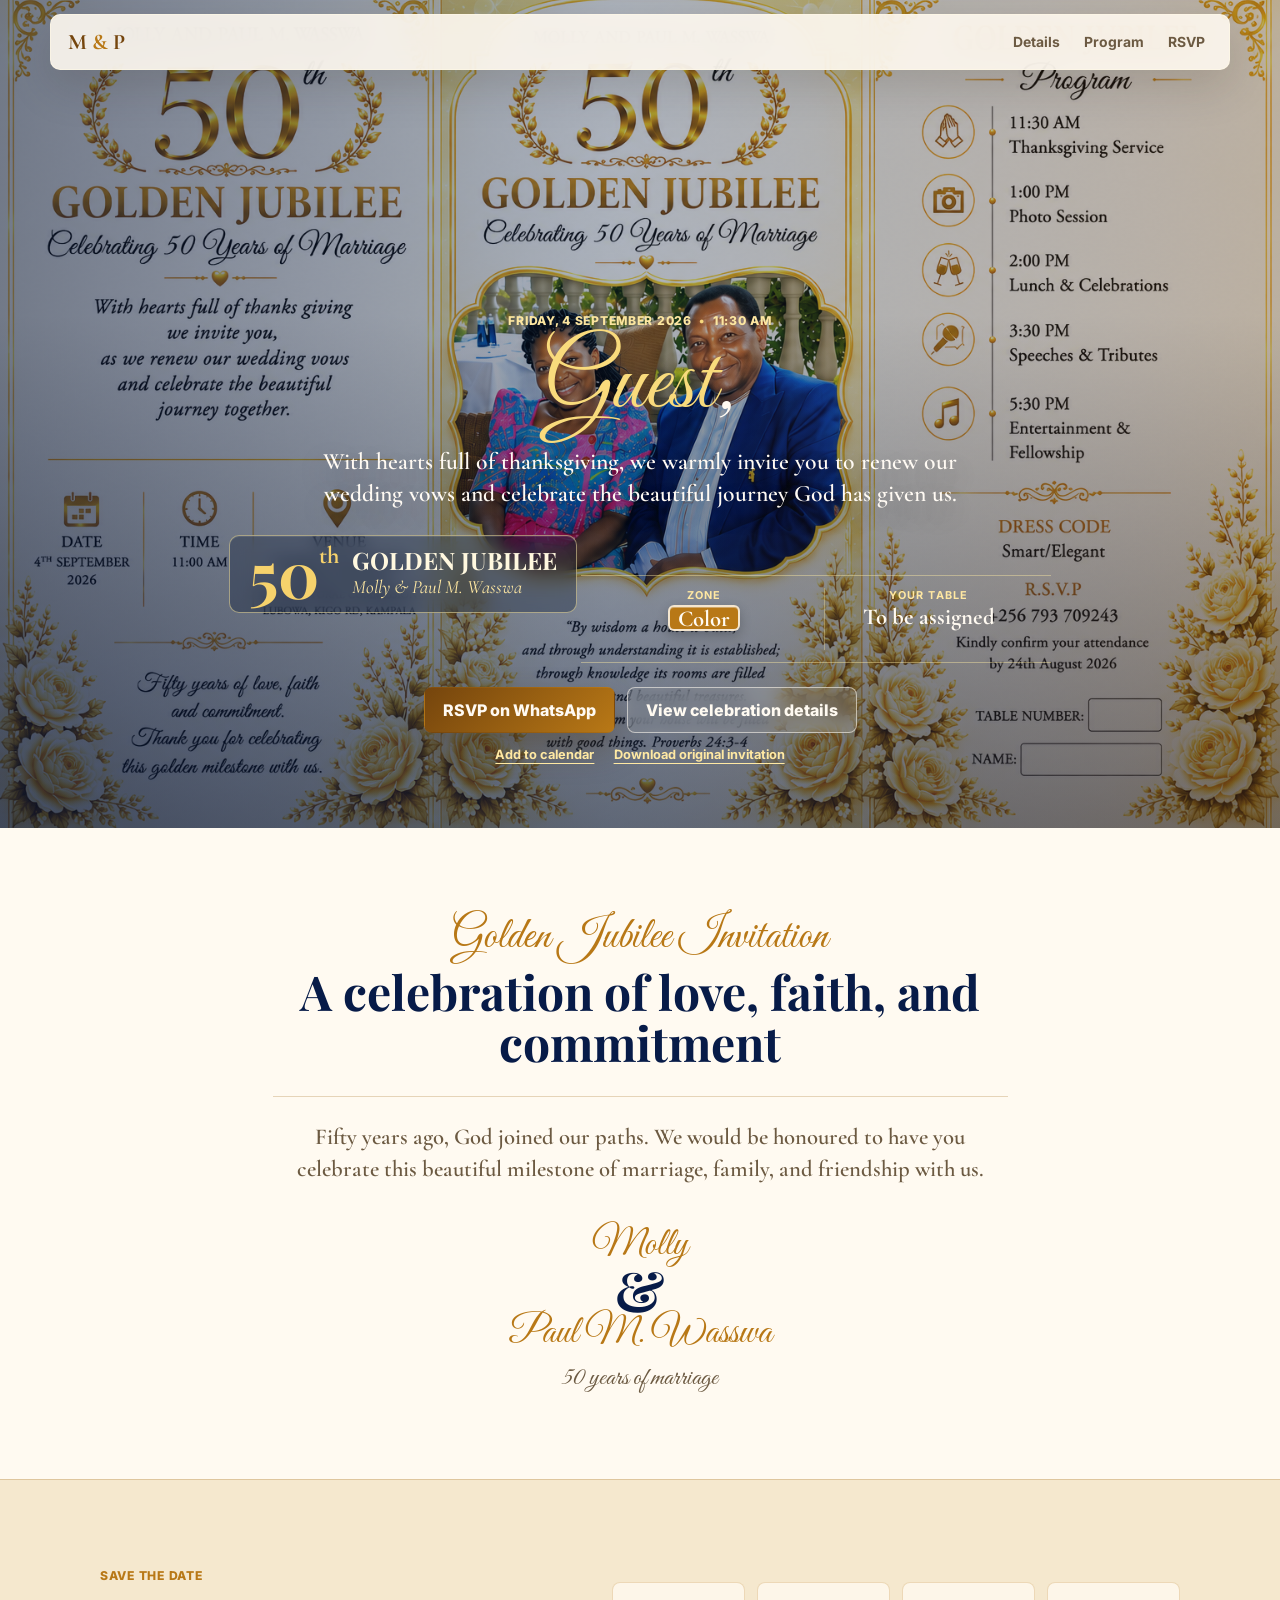
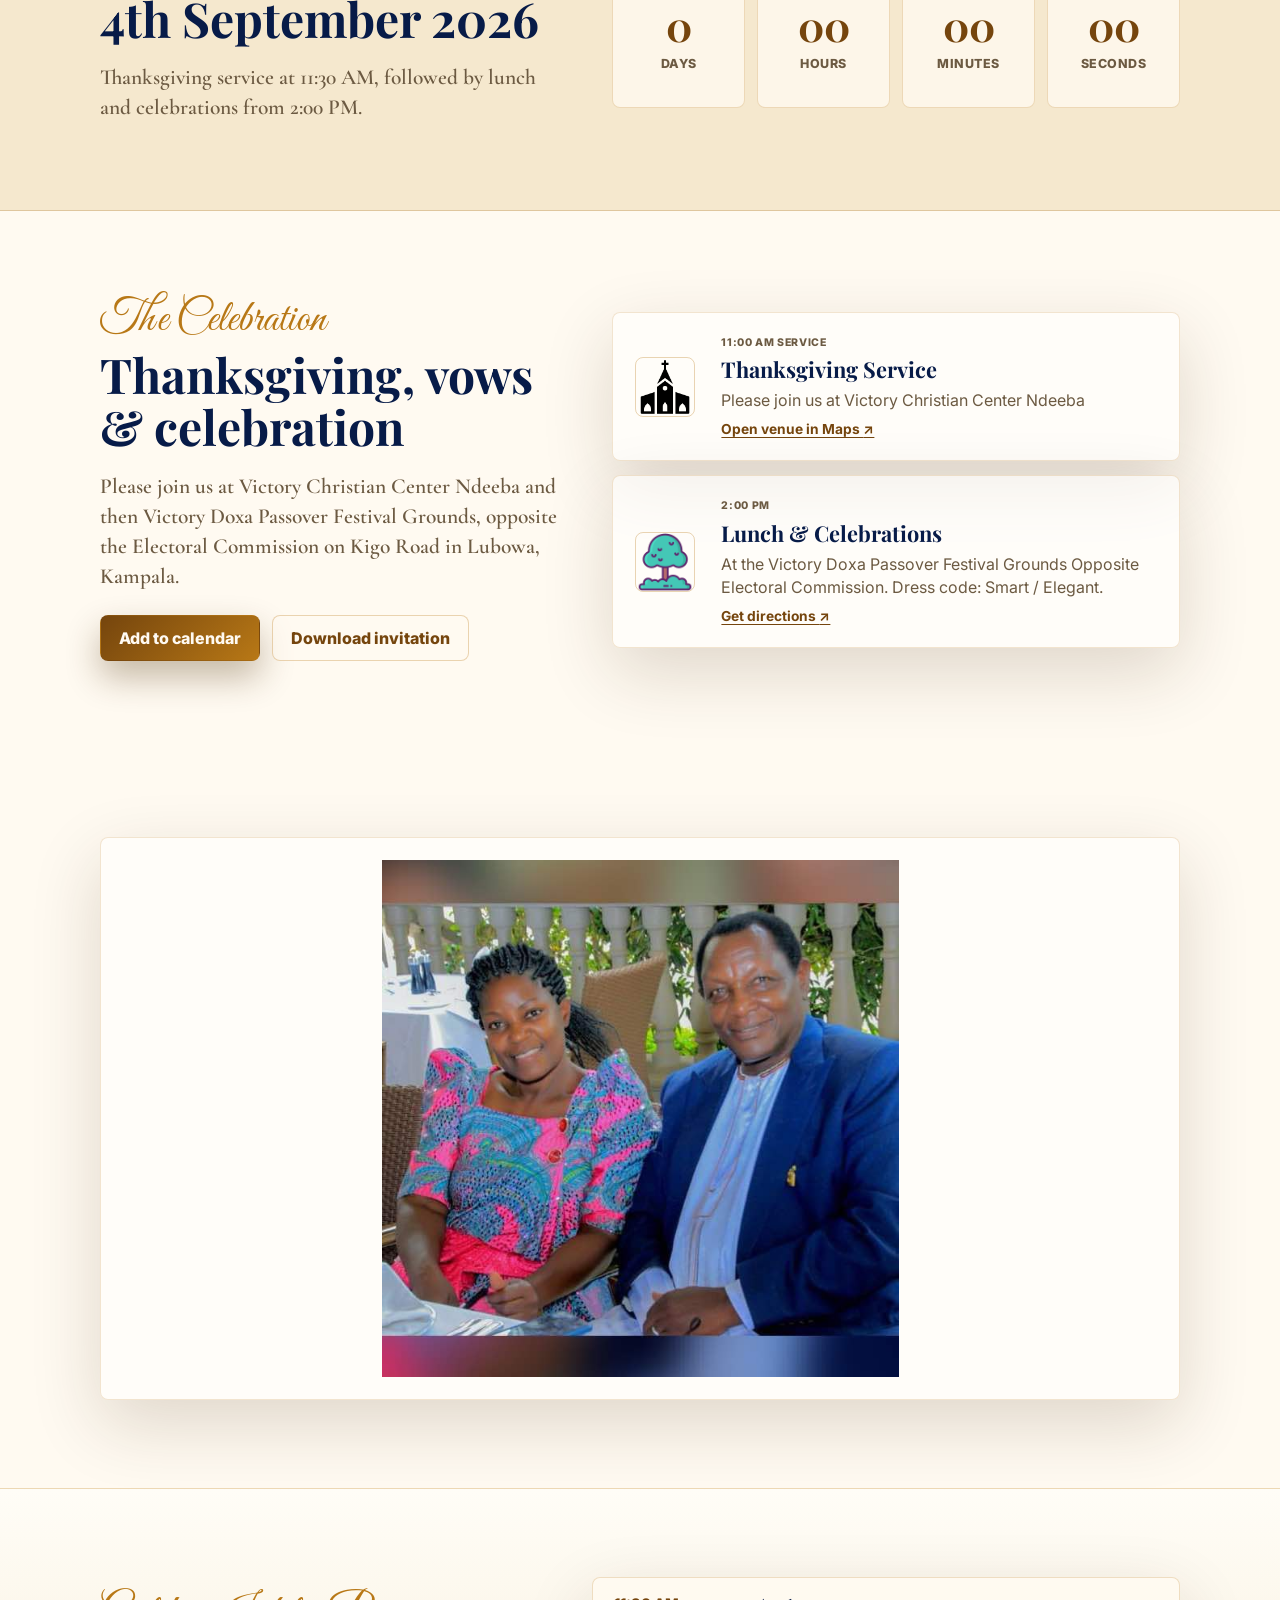
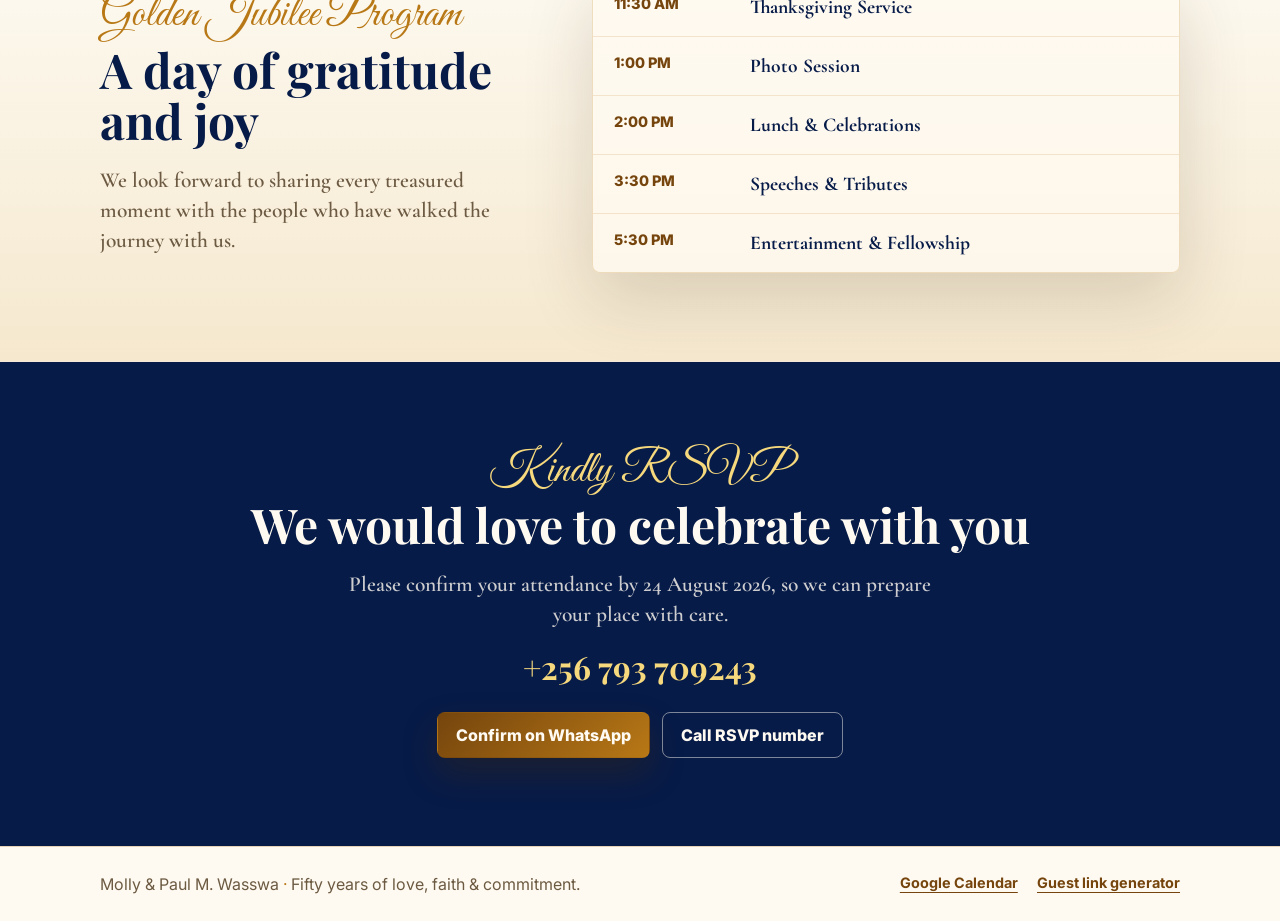
==== commit 14af40f5: "Fixed the couple's image" ====
--- a/index.html
+++ b/index.html
@@ -127,21 +127,17 @@
         </div>
       </section>
 
-      <section class="details-section" id="details" aria-labelledby="details-title">
-        <div class="section-inner two-column">
-                   <div class="event-list" aria-label="Celebration details">
-            <article class="event-card">
-              <div class="event-icon" aria-hidden="true">✦</div>
-              <div>
-      
-                <h3><img src="assets/couple.jpeg" alt="Picture of the couple"></h3>
-               
-              </div>
-            </article>
-            
+  <section class="details-section couple-section" aria-label="A picture of the couple">
+    <div class="section-inner">
+      <div class="event-list">
+        <article class="event-card">
+          <div class="couple-photo">
+            <img src="assets/couple.jpeg" alt="Picture of Molly and Paul M. Wasswa">
           </div>
-        </div>
-      </section>
+        </article>
+      </div>
+    </div>
+  </section>
 
       <section class="program-section" id="program" aria-labelledby="program-title">
         <div class="section-inner program-layout">
--- a/styles.css
+++ b/styles.css
@@ -232,3 +232,53 @@
   .block-header { align-items: flex-start; flex-direction: column; }
   .bulk-actions { align-items: flex-start; flex-direction: column; }
 }
+
+
+.details-section .event-list:has(img[src*="couple.jpeg"]) {
+  grid-column: 1 / -1;
+  justify-self: center;
+}
+
+.details-section .event-list:has(img[src*="couple.jpeg"]) .event-card {
+  justify-items: center;
+}
+
+.details-section .event-list:has(img[src*="couple.jpeg"]) .event-card h3 {
+  margin: 0;
+  text-align: center;
+}
+
+.details-section .event-list:has(img[src*="couple.jpeg"]) .event-card img {
+  display: block;
+  max-width: 50%;
+  height: auto;
+  margin: 0 auto;
+}
+
+.couple-section .section-inner {
+  display: block;
+}
+
+.couple-section .event-list {
+  width: 100%;
+  display: block;
+}
+
+.couple-section .event-card {
+  width: 100%;
+  display: block;
+}
+
+.couple-section .couple-photo {
+  width: 100%;
+  display: flex;
+  justify-content: center;
+}
+
+.couple-section .couple-photo img {
+  display: block;
+  width: 100%;
+  max-width: 900px;
+  height: auto;
+  margin: 0 auto;
+}
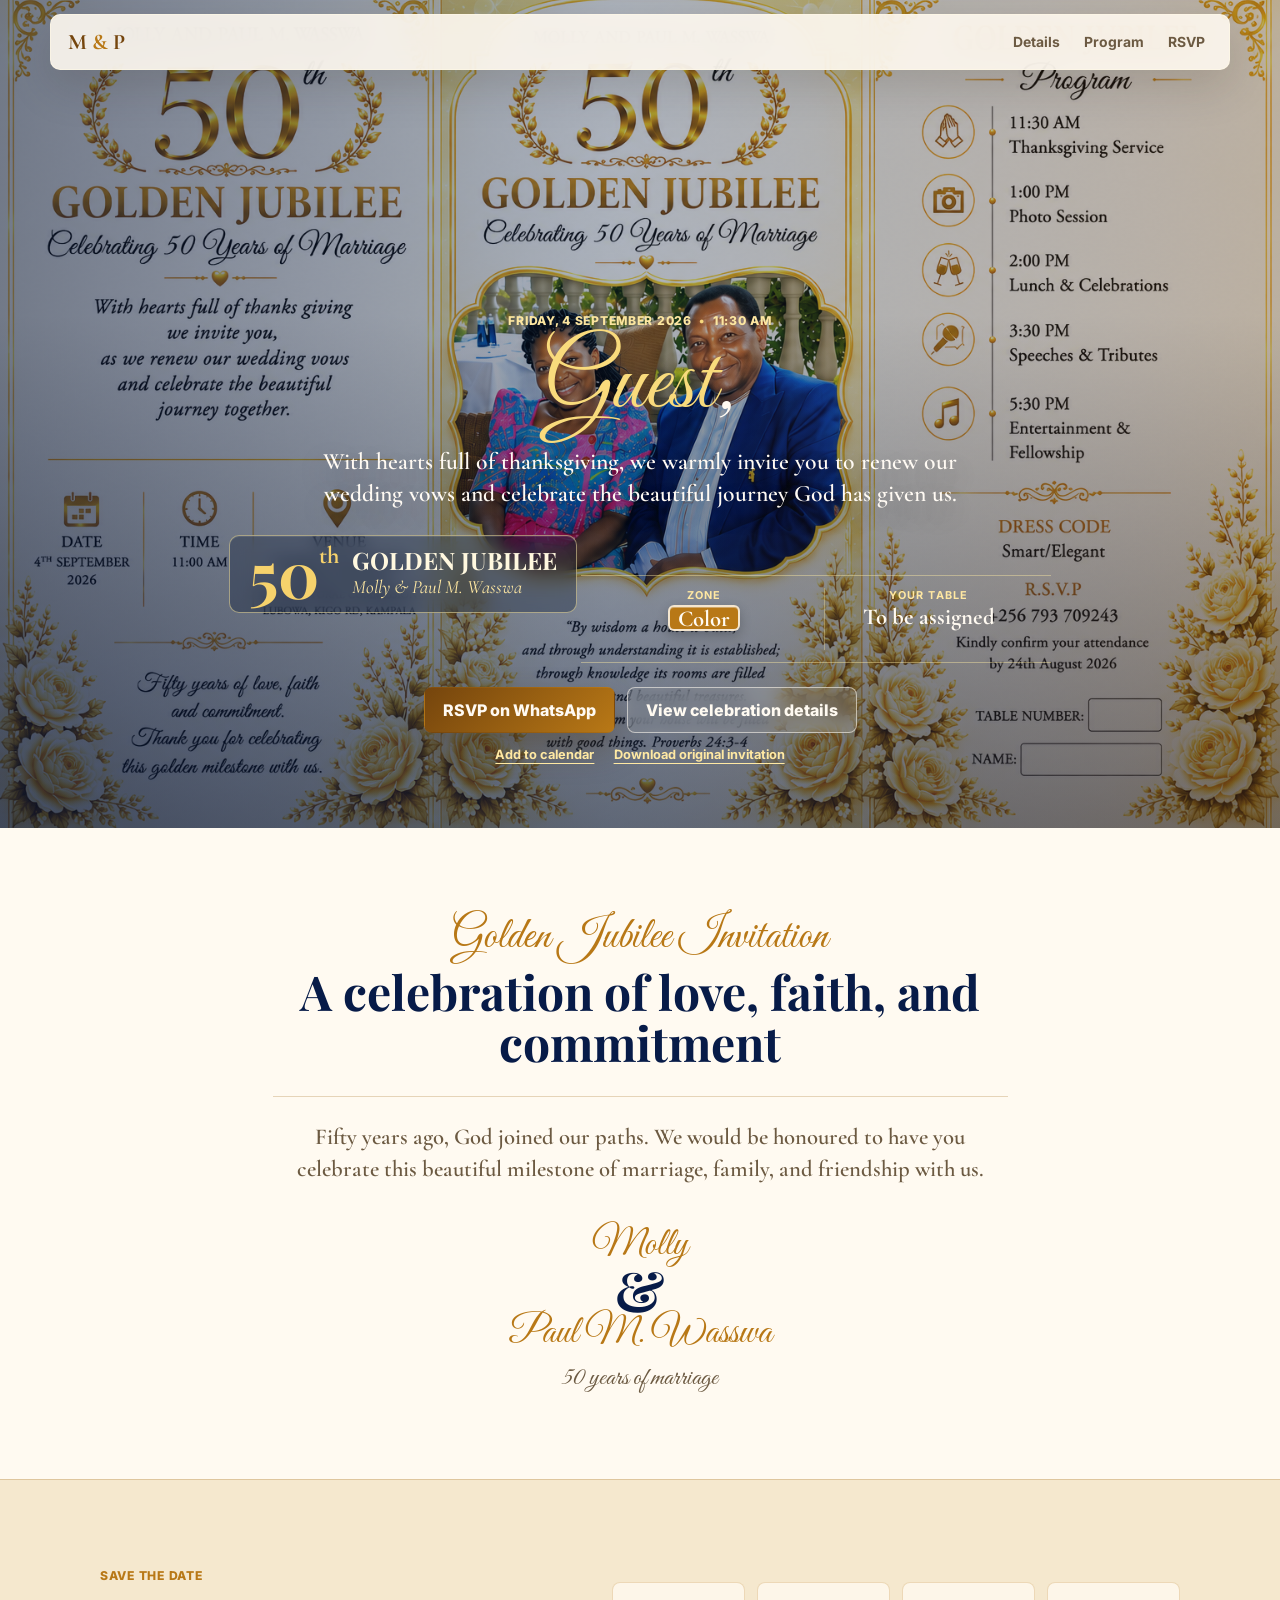
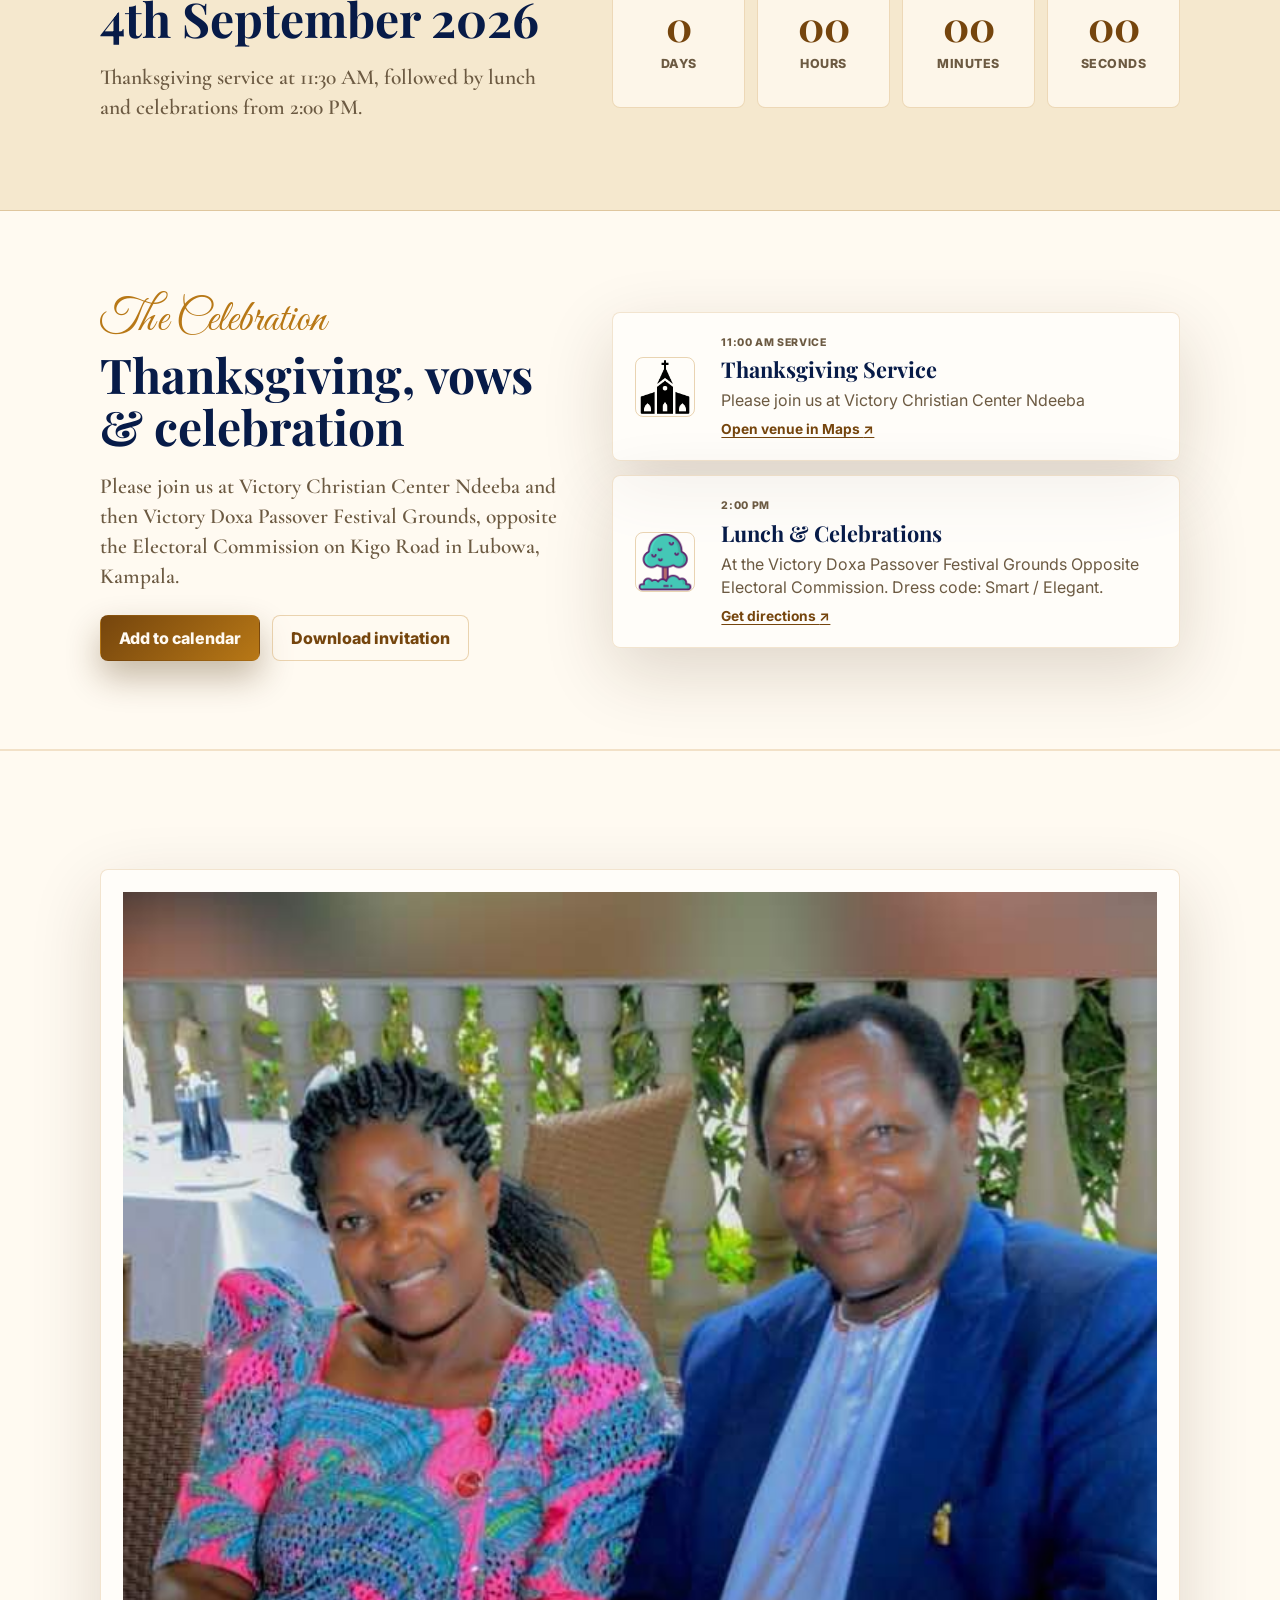
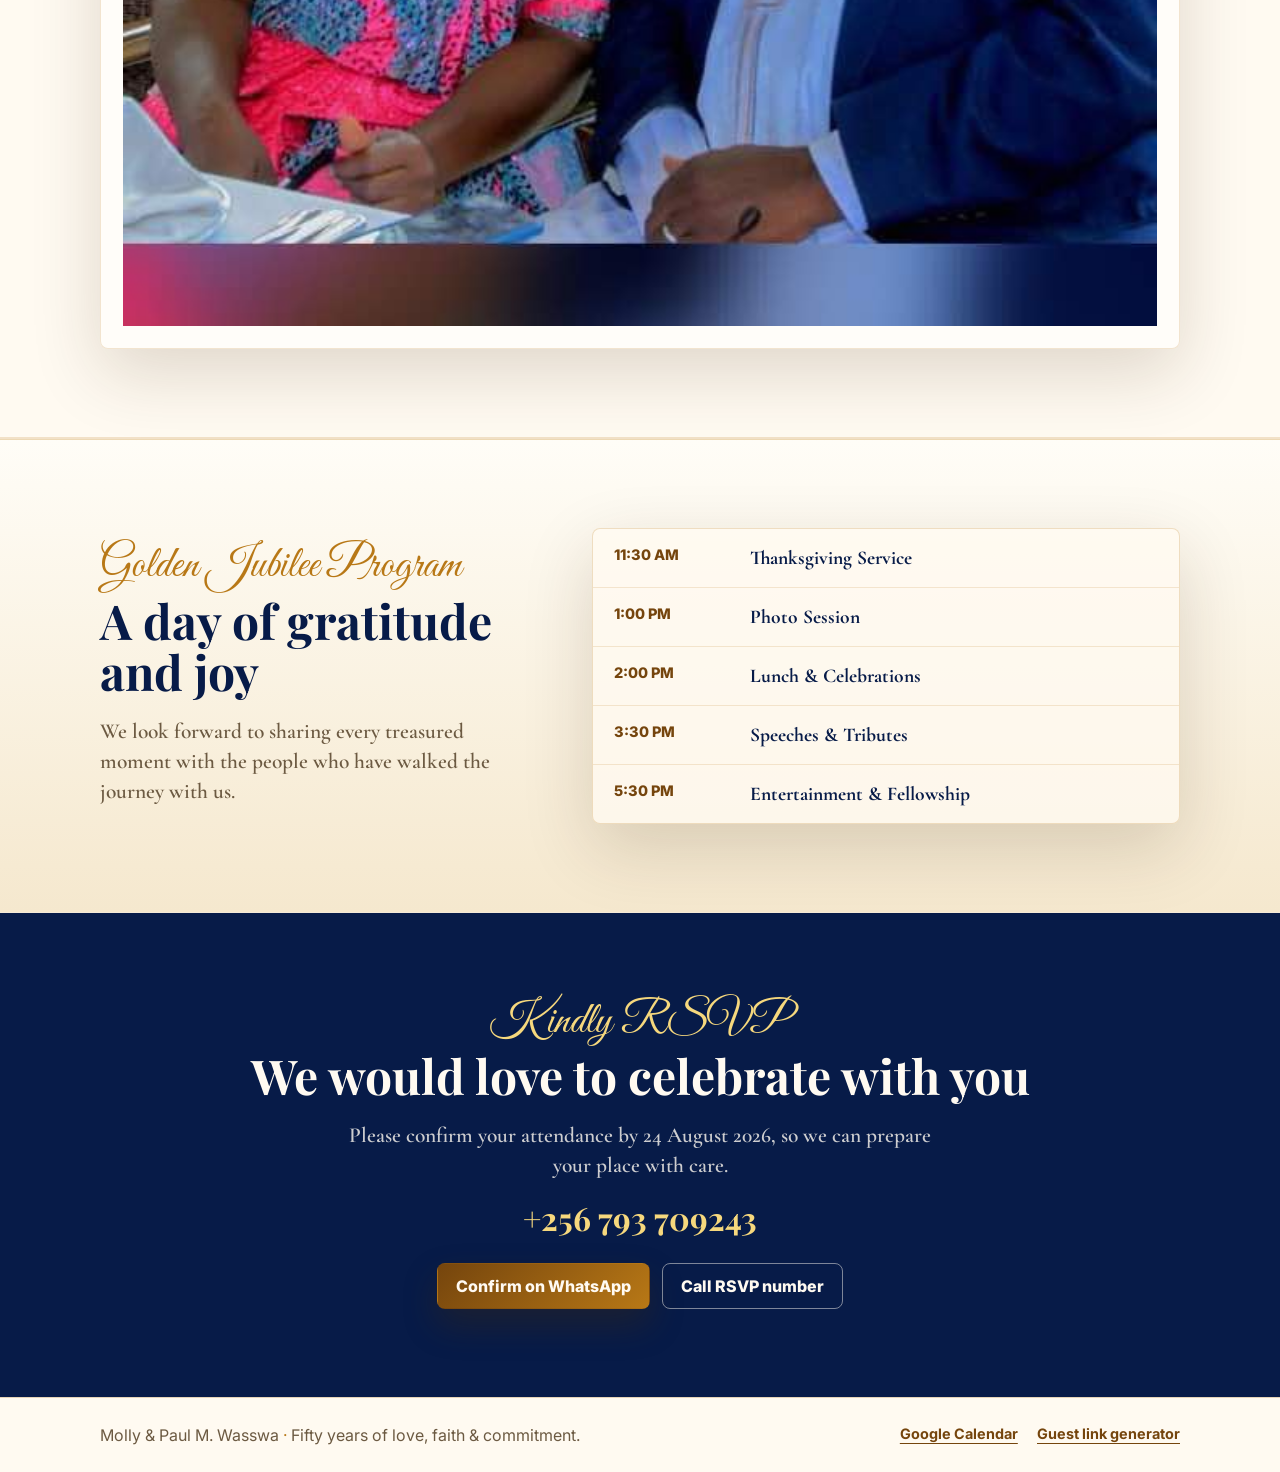
==== commit 6fa22174: "Added border above the couple's image" ====
--- a/index.html
+++ b/index.html
@@ -127,7 +127,7 @@
         </div>
       </section>
 
-  <section class="details-section couple-section" aria-label="A picture of the couple">
+  <section class="details-section couple-section couple-photo-divider" aria-label="A picture of the couple">
     <div class="section-inner">
       <div class="event-list">
         <article class="event-card">
--- a/styles.css
+++ b/styles.css
@@ -250,7 +250,7 @@
 
 .details-section .event-list:has(img[src*="couple.jpeg"]) .event-card img {
   display: block;
-  max-width: 50%;
+  max-width: 100%;
   height: auto;
   margin: 0 auto;
 }
@@ -281,4 +281,11 @@
   max-width: 900px;
   height: auto;
   margin: 0 auto;
-}+}
+
+.couple-photo-divider {
+  border-block: 2px solid rgba(184, 120, 22, 0.19);
+  padding-top: 30px;
+  width: 100%;
+}
+
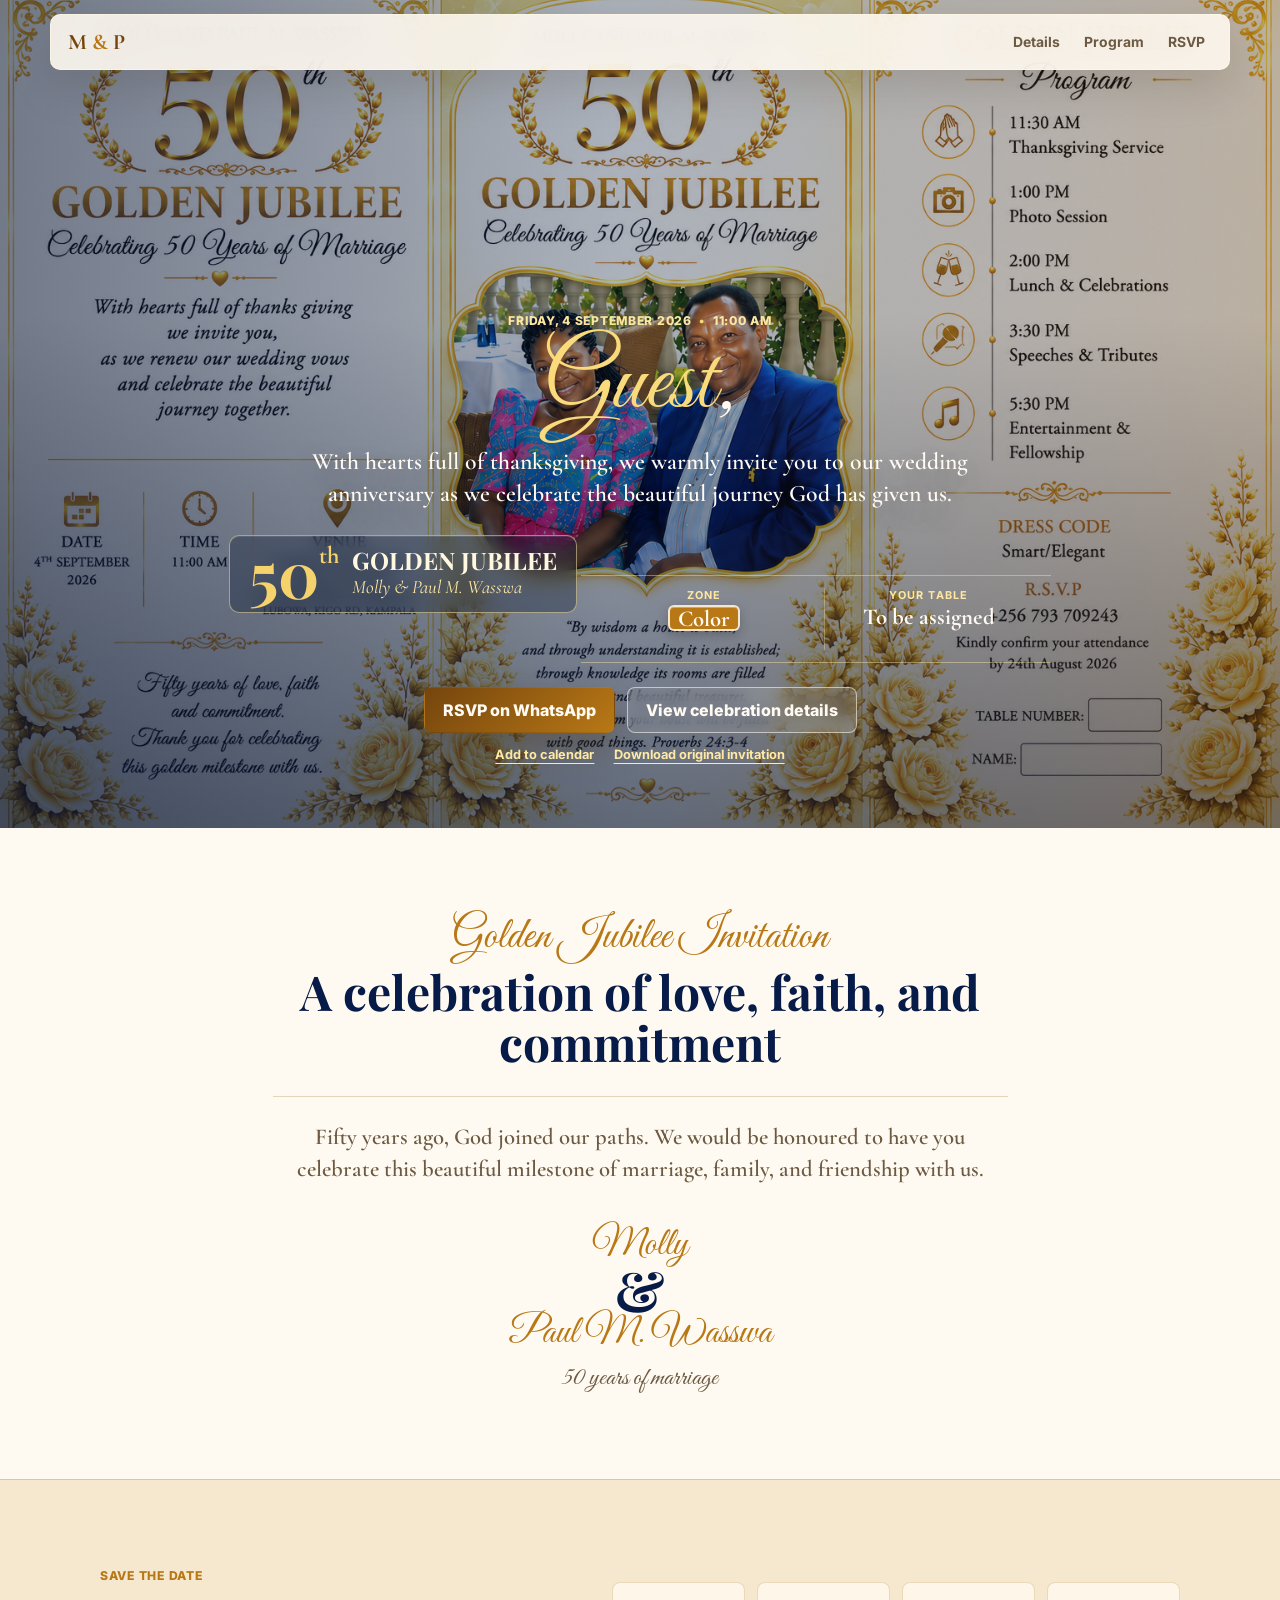
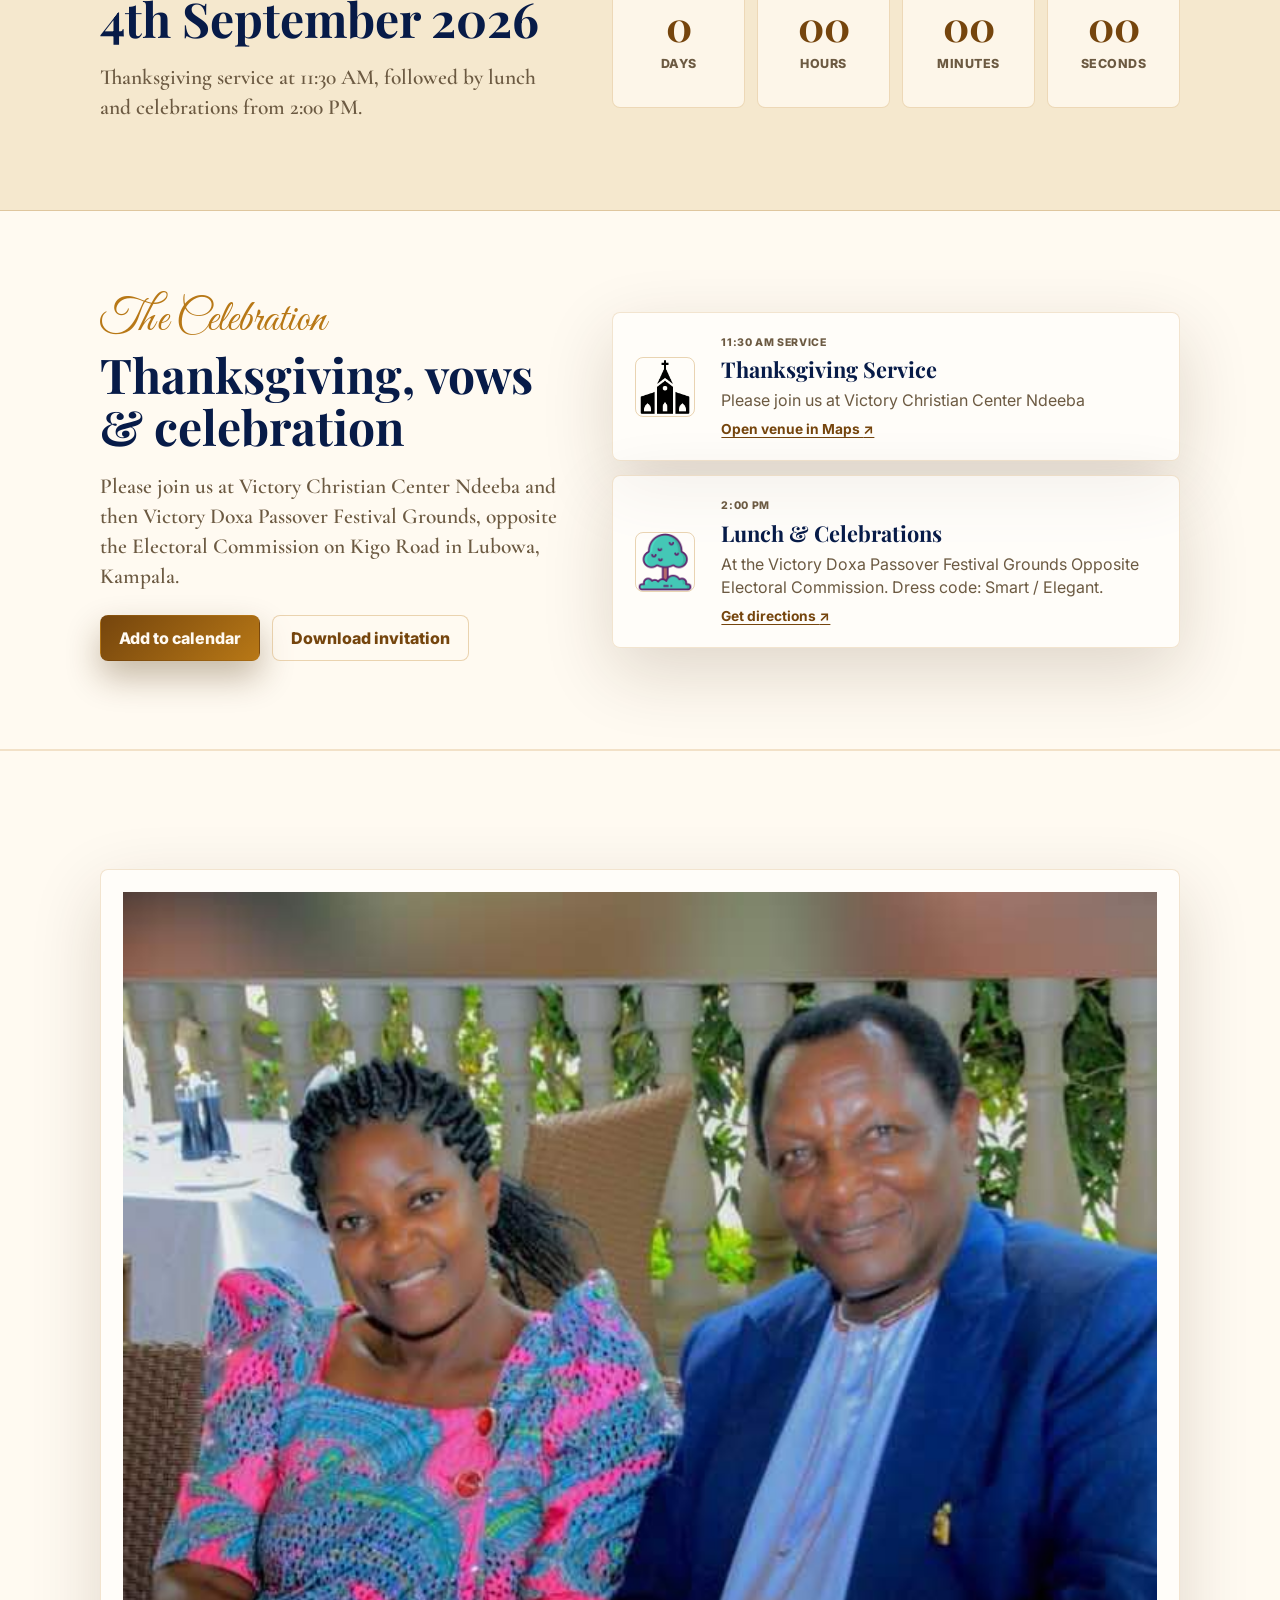
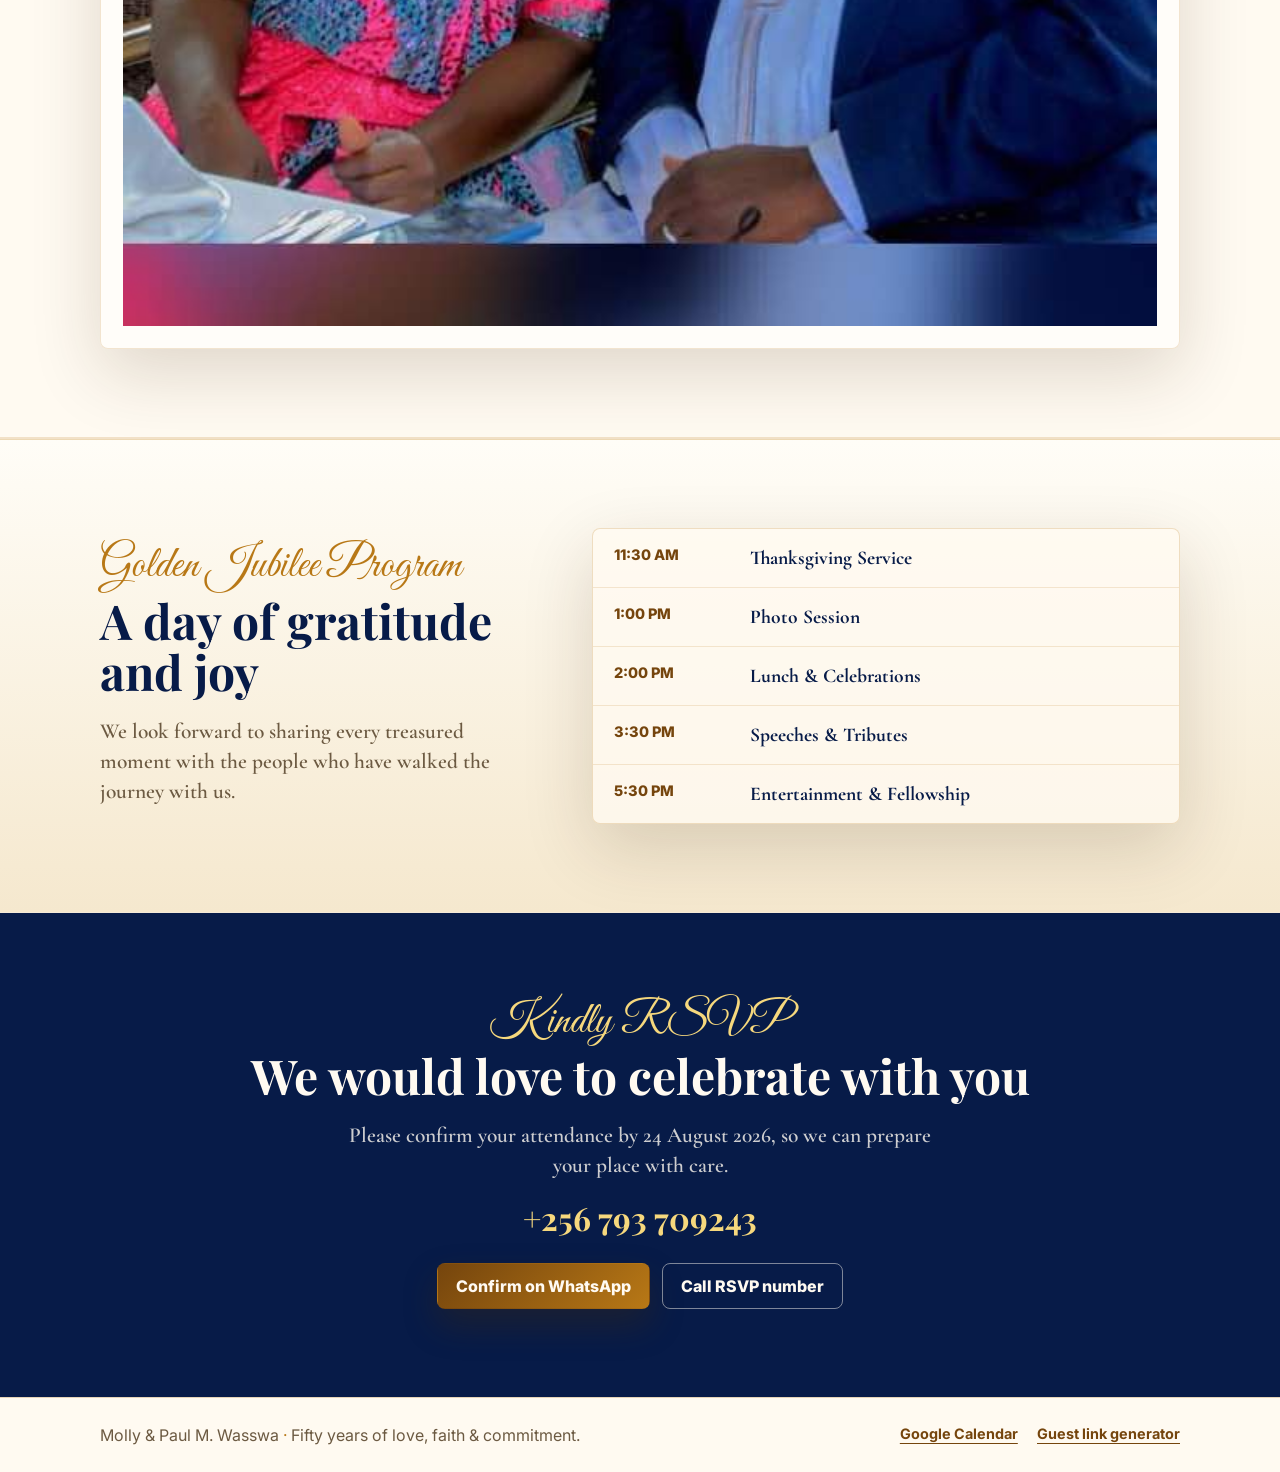
==== commit 4bc1d33b: "Update event times in invitation details" ====
--- a/index.html
+++ b/index.html
@@ -28,10 +28,10 @@
         <img class="hero-art" src="assets/cardphoto.png" alt="Golden Jubilee invitation card for Molly and Paul M. Wasswa">
         <div class="hero-shade" aria-hidden="true"></div>
         <div class="hero-content">
-          <p class="eyebrow">Friday, 4 September 2026 <span>•</span> 11:30 AM</p>
+          <p class="eyebrow">Friday, 4 September 2026 <span>•</span> 11:00 AM</p>
           <!-- <p class="hero-kicker">A personal invitation for</p> -->
           <h1 id="invite-title"> <span id="guest-name">Guest</span>,</h1>
-          <p class="hero-copy">With hearts full of thanksgiving, we warmly invite you to renew our wedding vows and celebrate the beautiful journey God has given us.</p>
+          <p class="hero-copy">With hearts full of thanksgiving, we warmly invite you to our wedding anniversary as we celebrate the beautiful journey God has given us.</p>
 
           <div class="hero-jubilee" aria-label="Molly and Paul M. Wasswa 50th Golden Jubilee">
             <span class="hero-number">50<sup>th</sup></span>
@@ -108,7 +108,7 @@
             <article class="event-card">
               <div class="event-icon" aria-hidden="true"><img src="assets/church.png" alt="Church Icon"></div>
               <div>
-                <p class="eyebrow">11:00 AM service</p>
+                <p class="eyebrow">11:30 AM service</p>
                 <h3>Thanksgiving Service</h3>
                 <p>Please join us at Victory Christian Center Ndeeba</p>
                 <a href="https://maps.app.goo.gl/BqwKdtWYTgbF7HWm9?g_st=iw" target="_blank" rel="noopener">Open venue in Maps <span aria-hidden="true">↗</span></a>
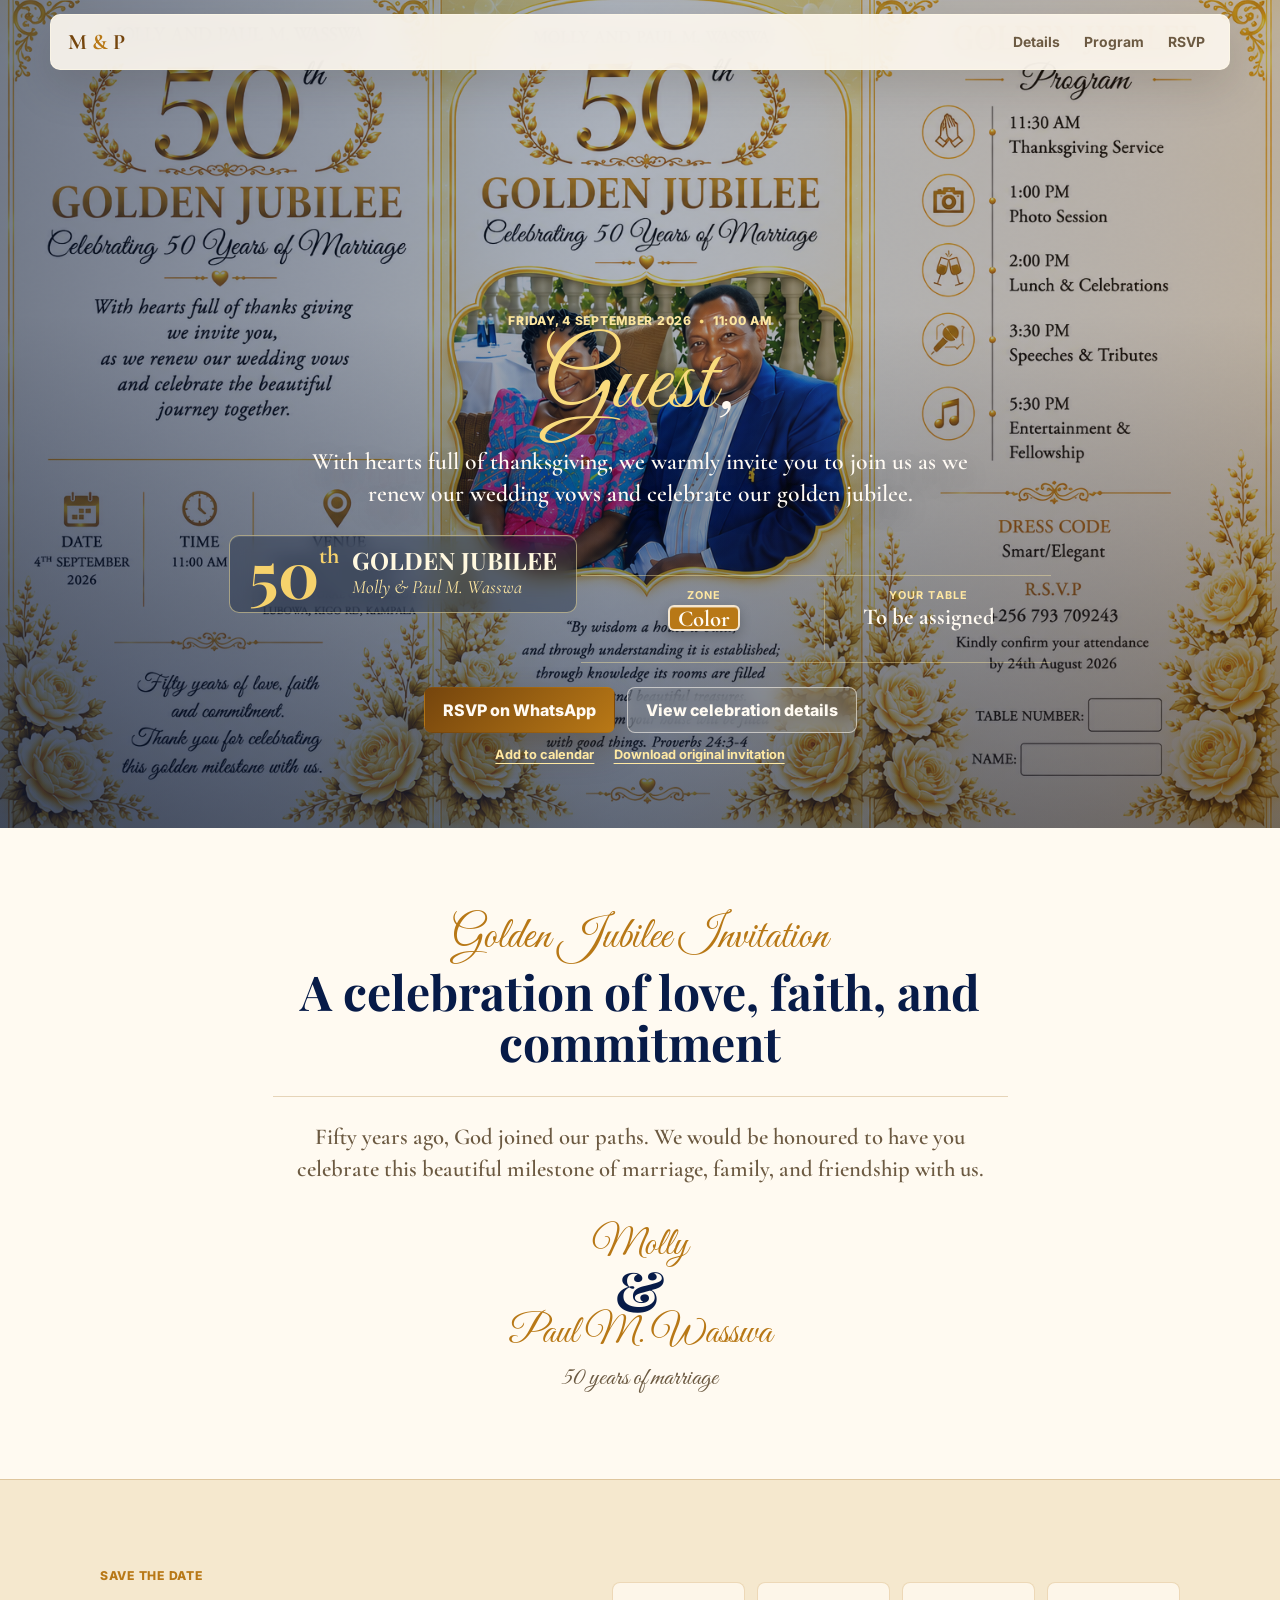
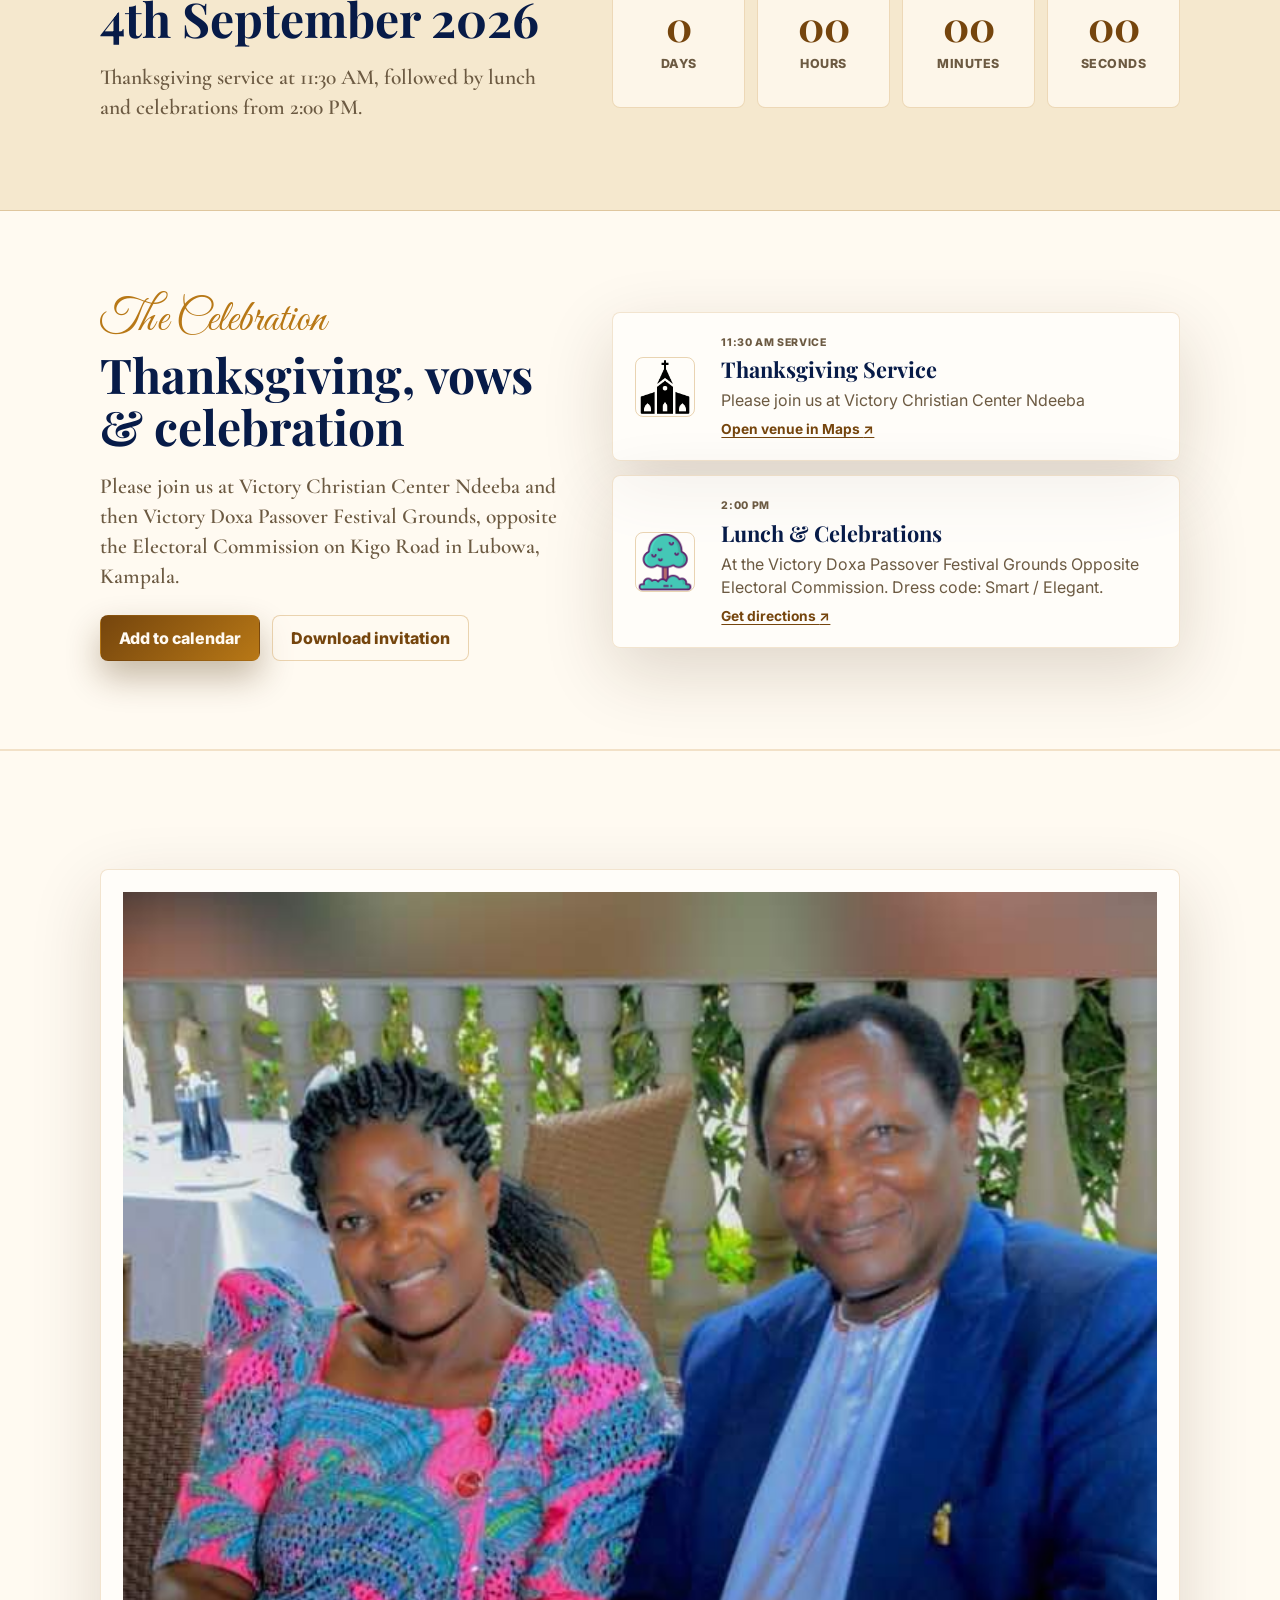
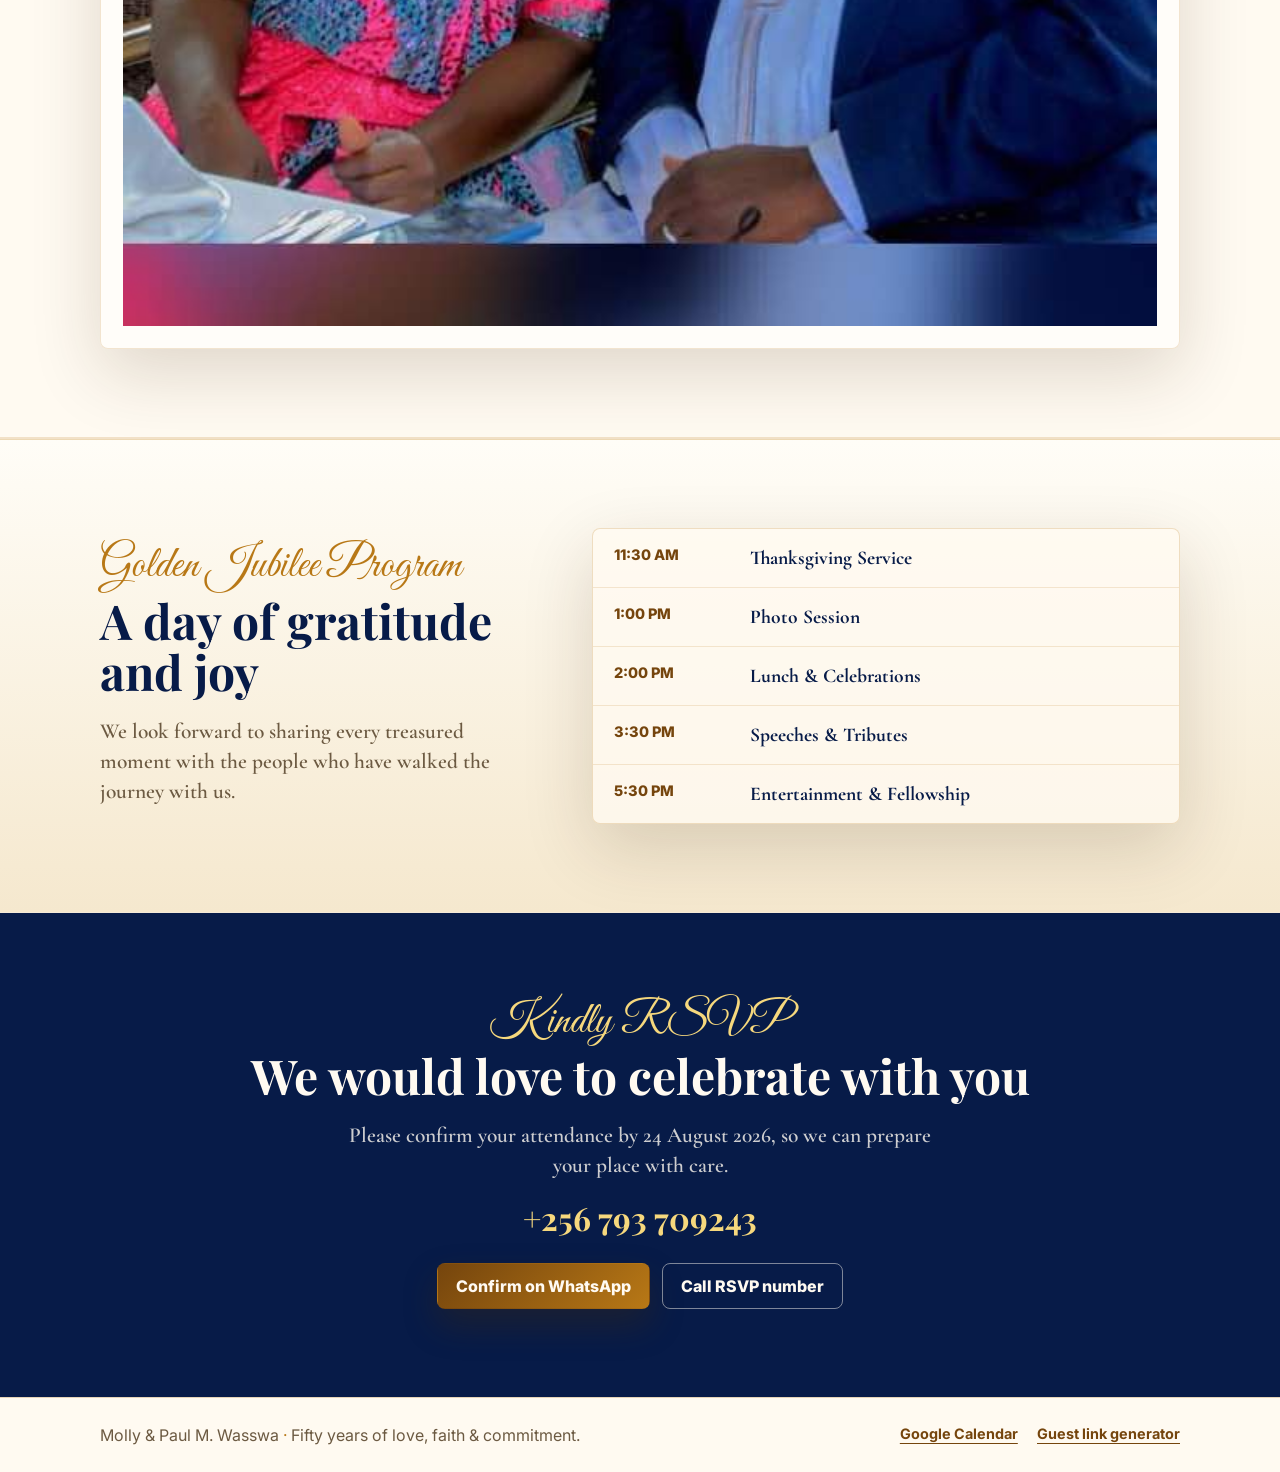
==== commit fb2267be: "Update wedding invitation message for golden jubilee" ====
--- a/index.html
+++ b/index.html
@@ -31,7 +31,7 @@
           <p class="eyebrow">Friday, 4 September 2026 <span>•</span> 11:00 AM</p>
           <!-- <p class="hero-kicker">A personal invitation for</p> -->
           <h1 id="invite-title"> <span id="guest-name">Guest</span>,</h1>
-          <p class="hero-copy">With hearts full of thanksgiving, we warmly invite you to our wedding anniversary as we celebrate the beautiful journey God has given us.</p>
+          <p class="hero-copy">With hearts full of thanksgiving, we warmly invite you to join us as we renew our wedding vows and celebrate our golden jubilee.</p>
 
           <div class="hero-jubilee" aria-label="Molly and Paul M. Wasswa 50th Golden Jubilee">
             <span class="hero-number">50<sup>th</sup></span>
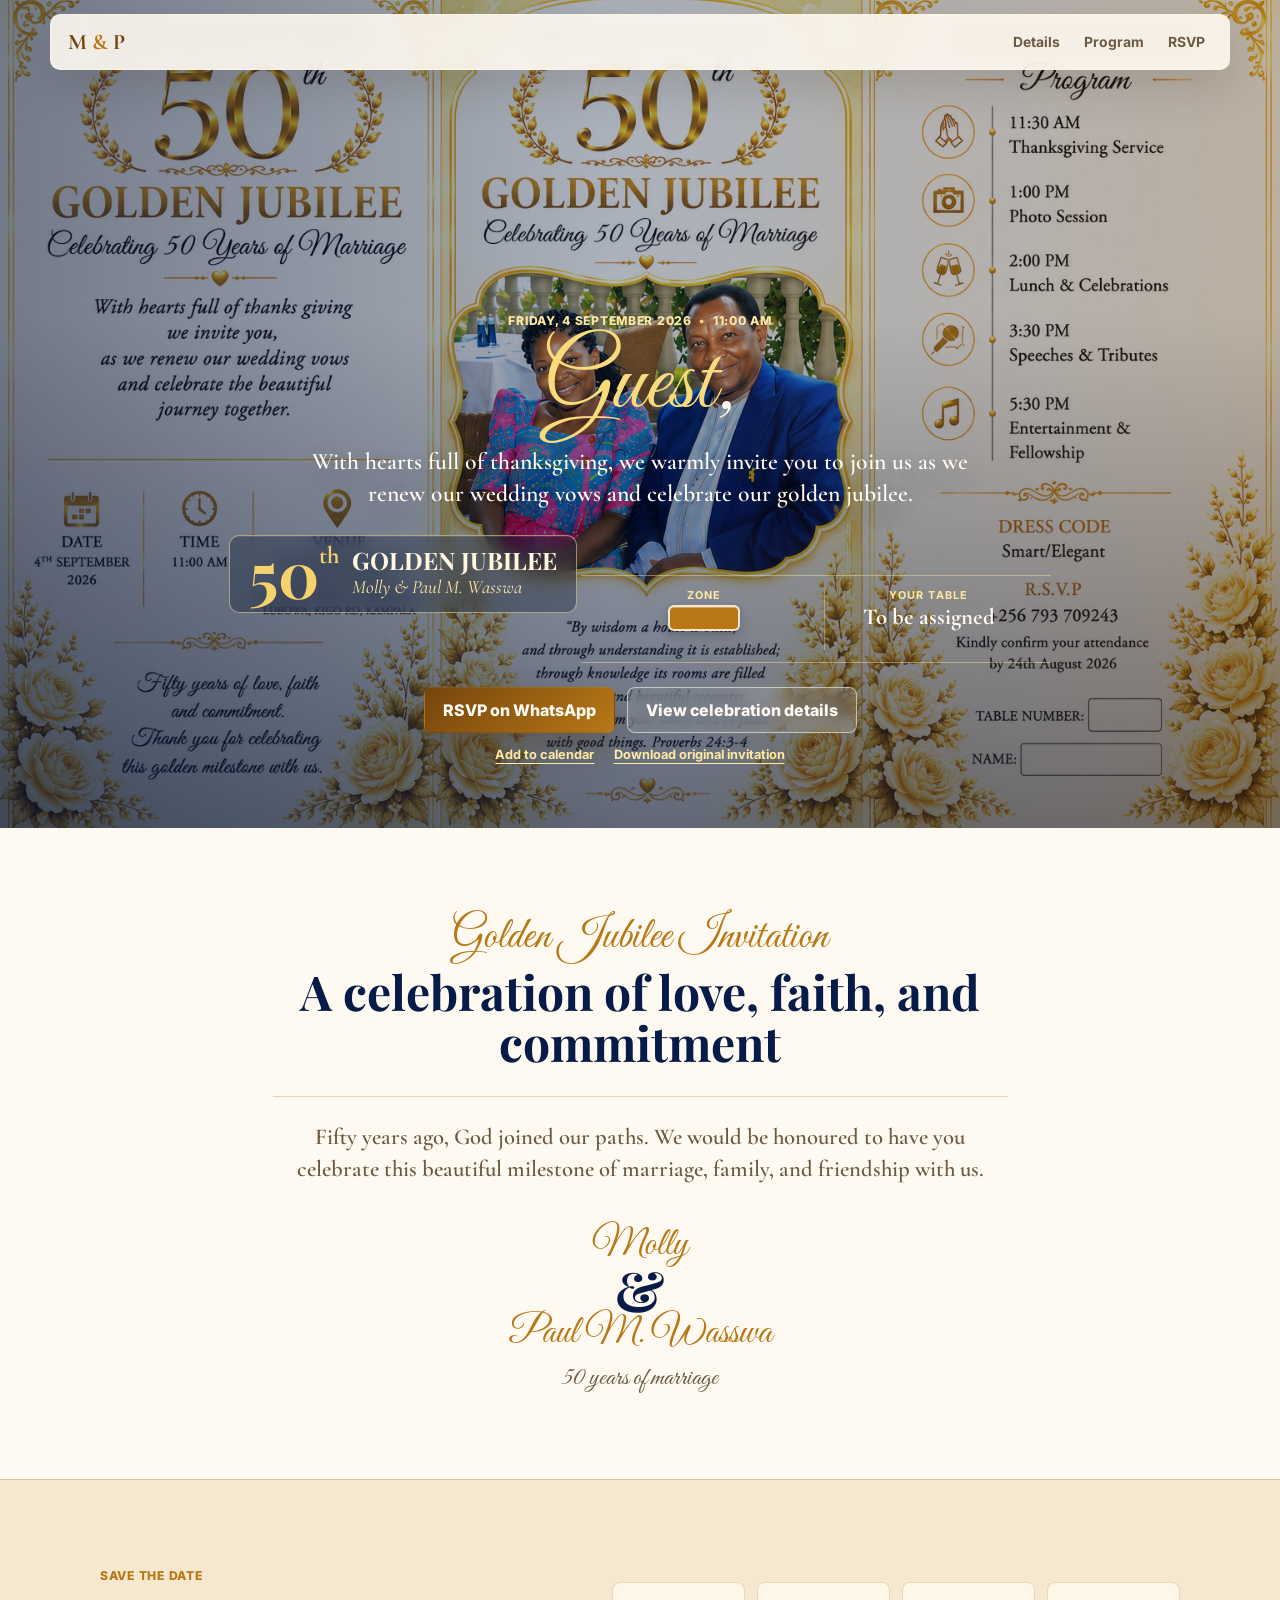
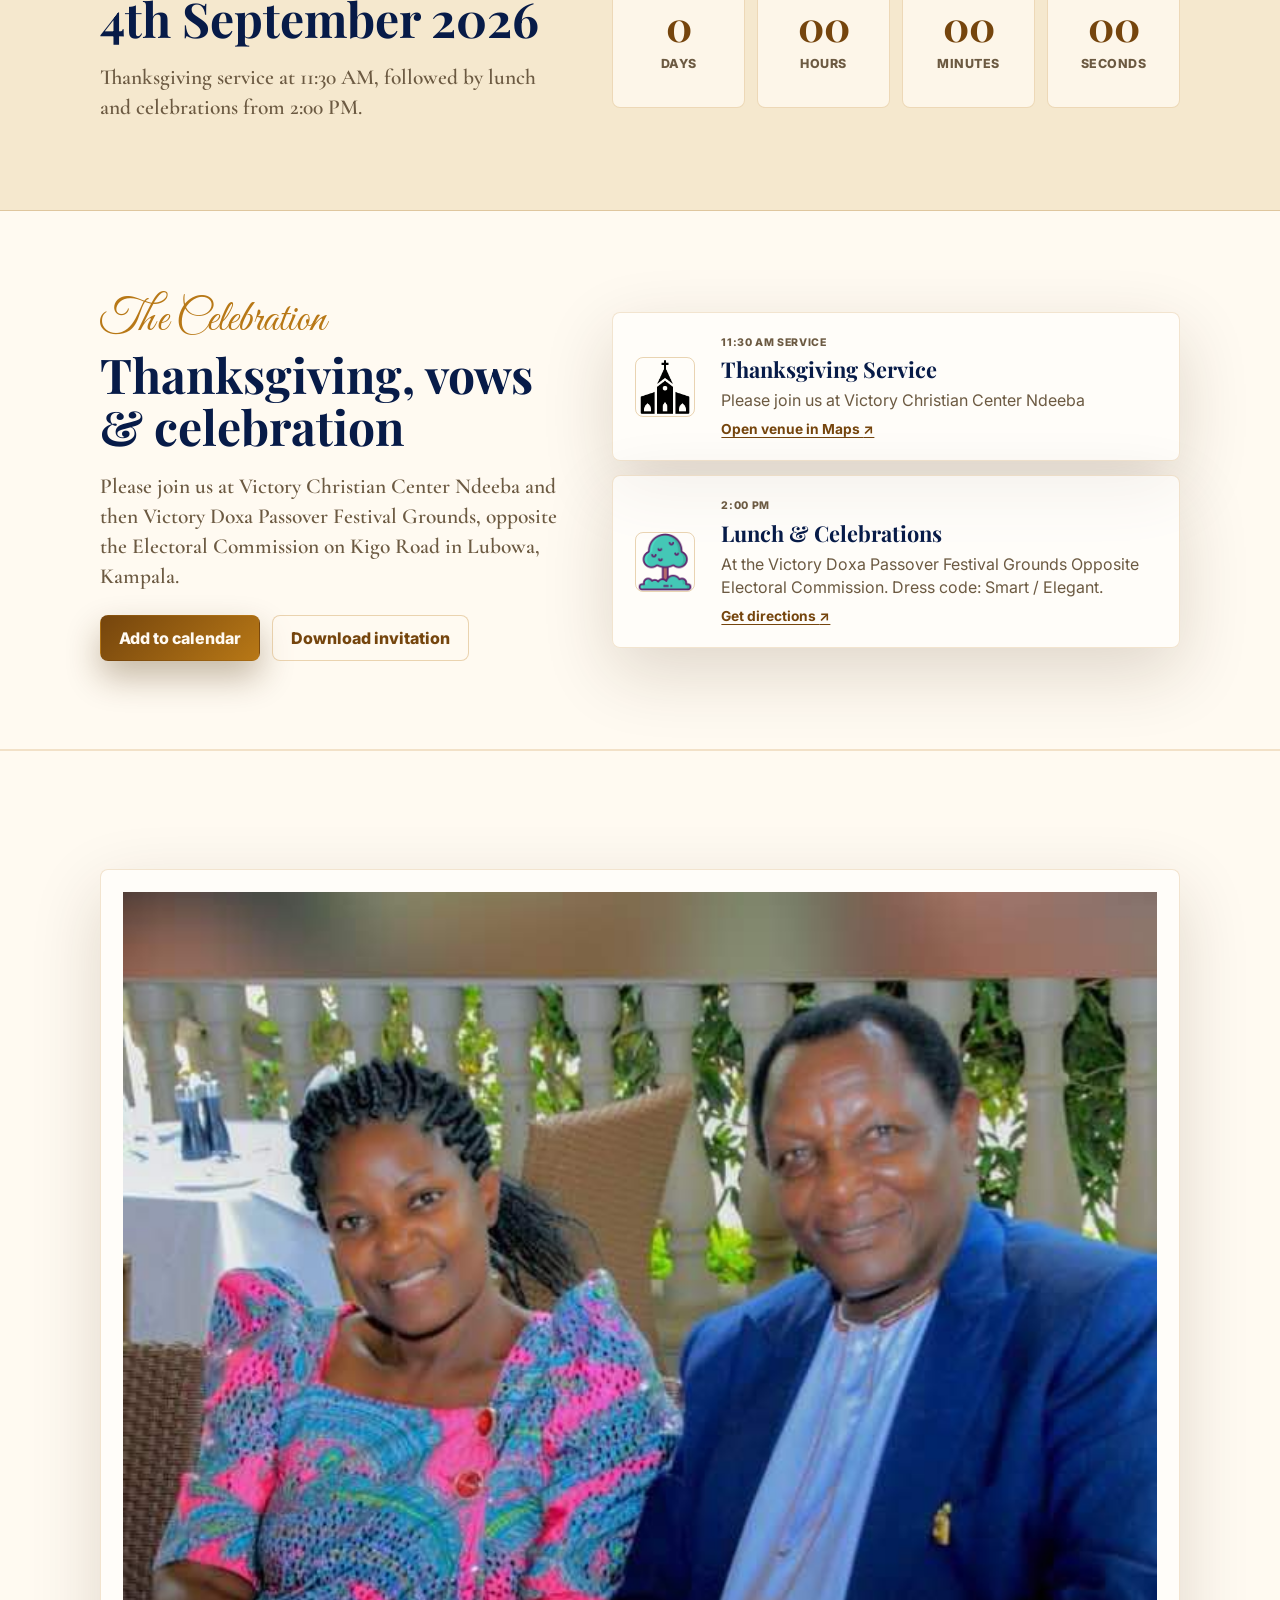
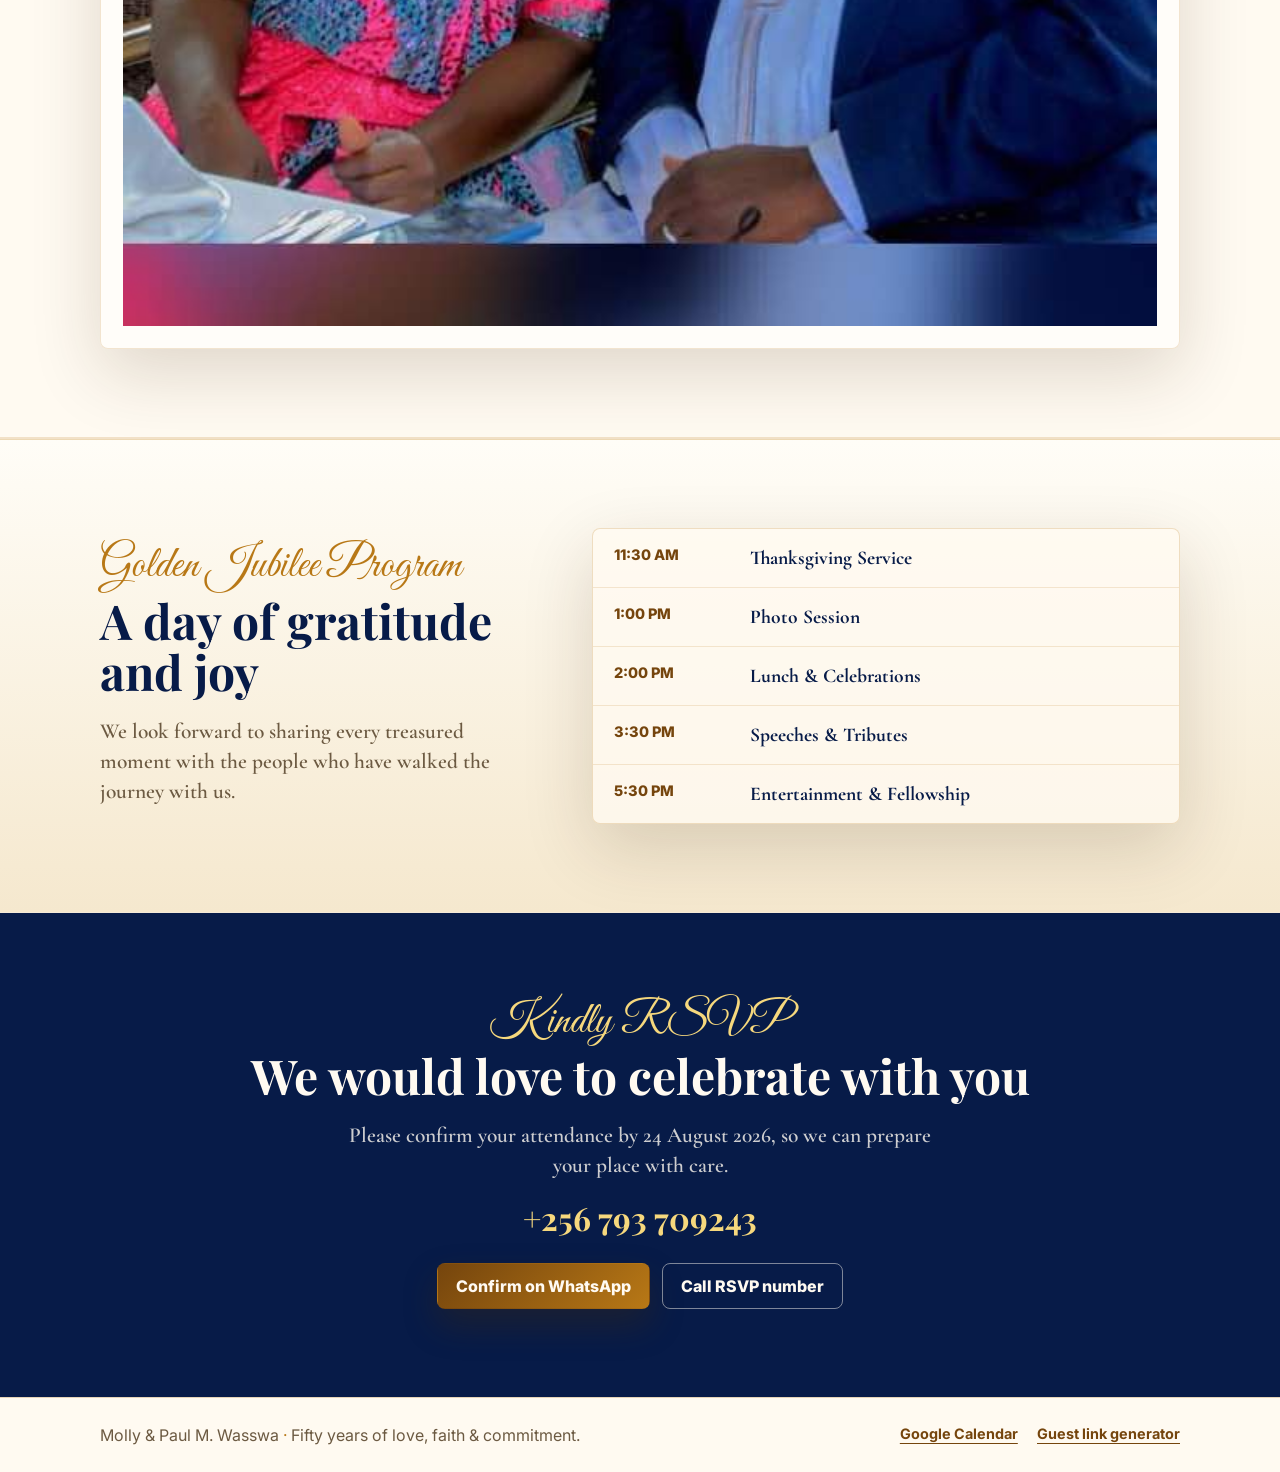
==== commit 58d8c5c0: "removed the color word" ====
--- a/index.html
+++ b/index.html
@@ -41,7 +41,7 @@
           <div class="guest-reservation" aria-label="Guest reservation">
             <div>
               <span>Zone</span>
-              <strong id="guest-zone" class="zone-swatch" aria-label="Guest zone">Color</strong>
+              <strong id="guest-zone" class="zone-swatch" aria-label="Guest zone"></strong>
             </div>
             <div>
               <span>Your table</span>
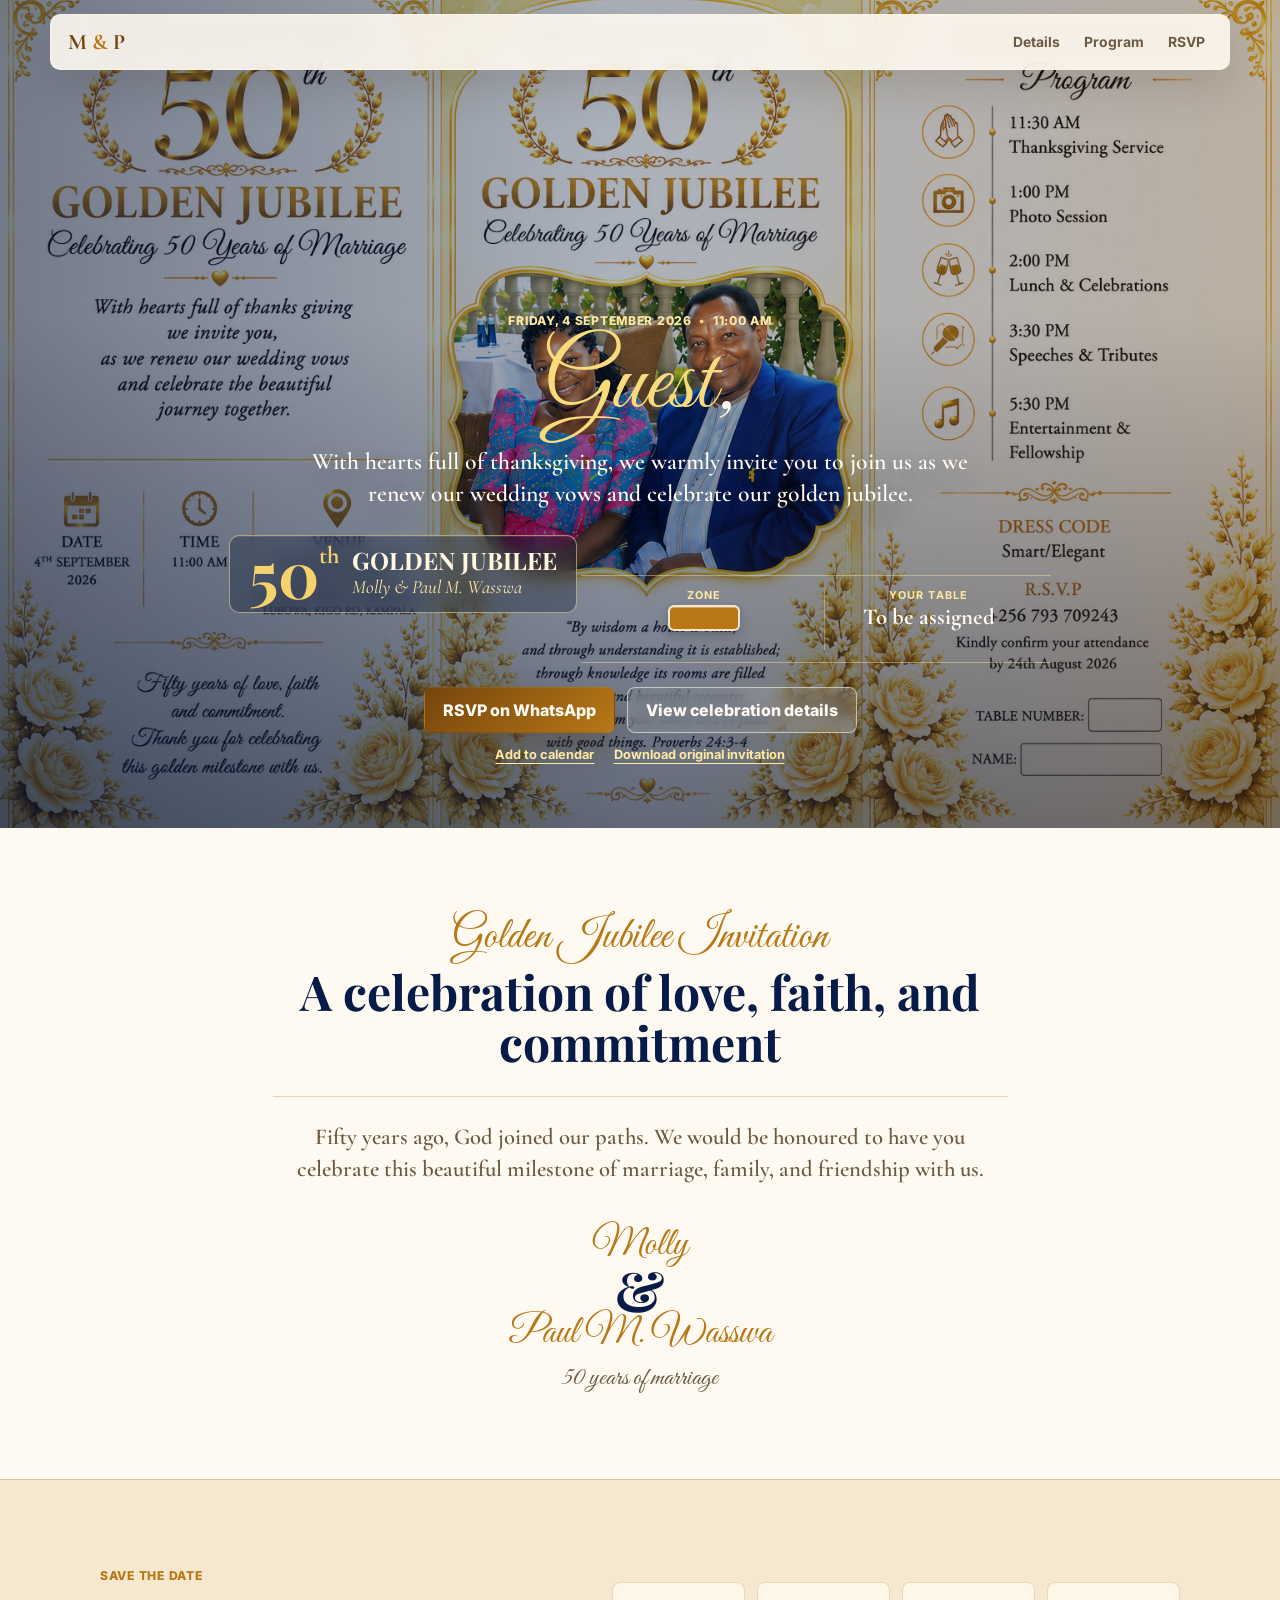
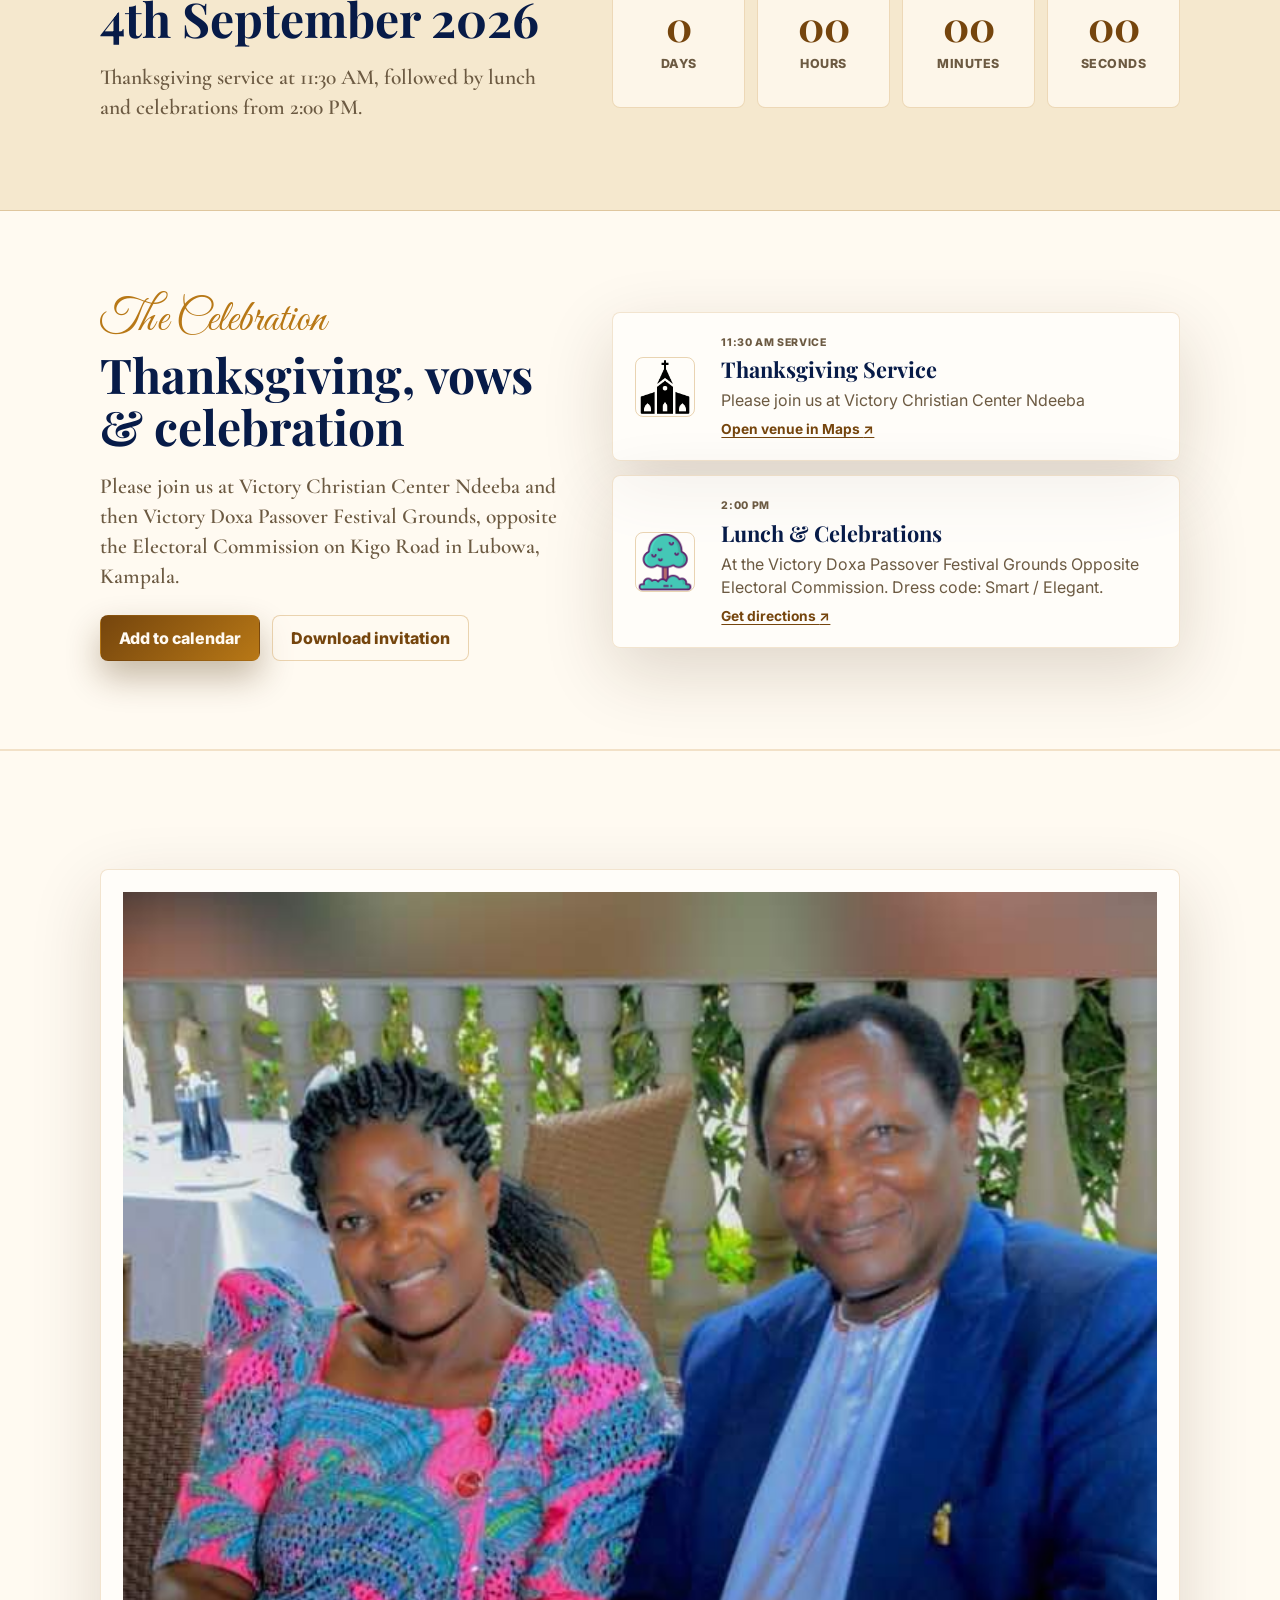
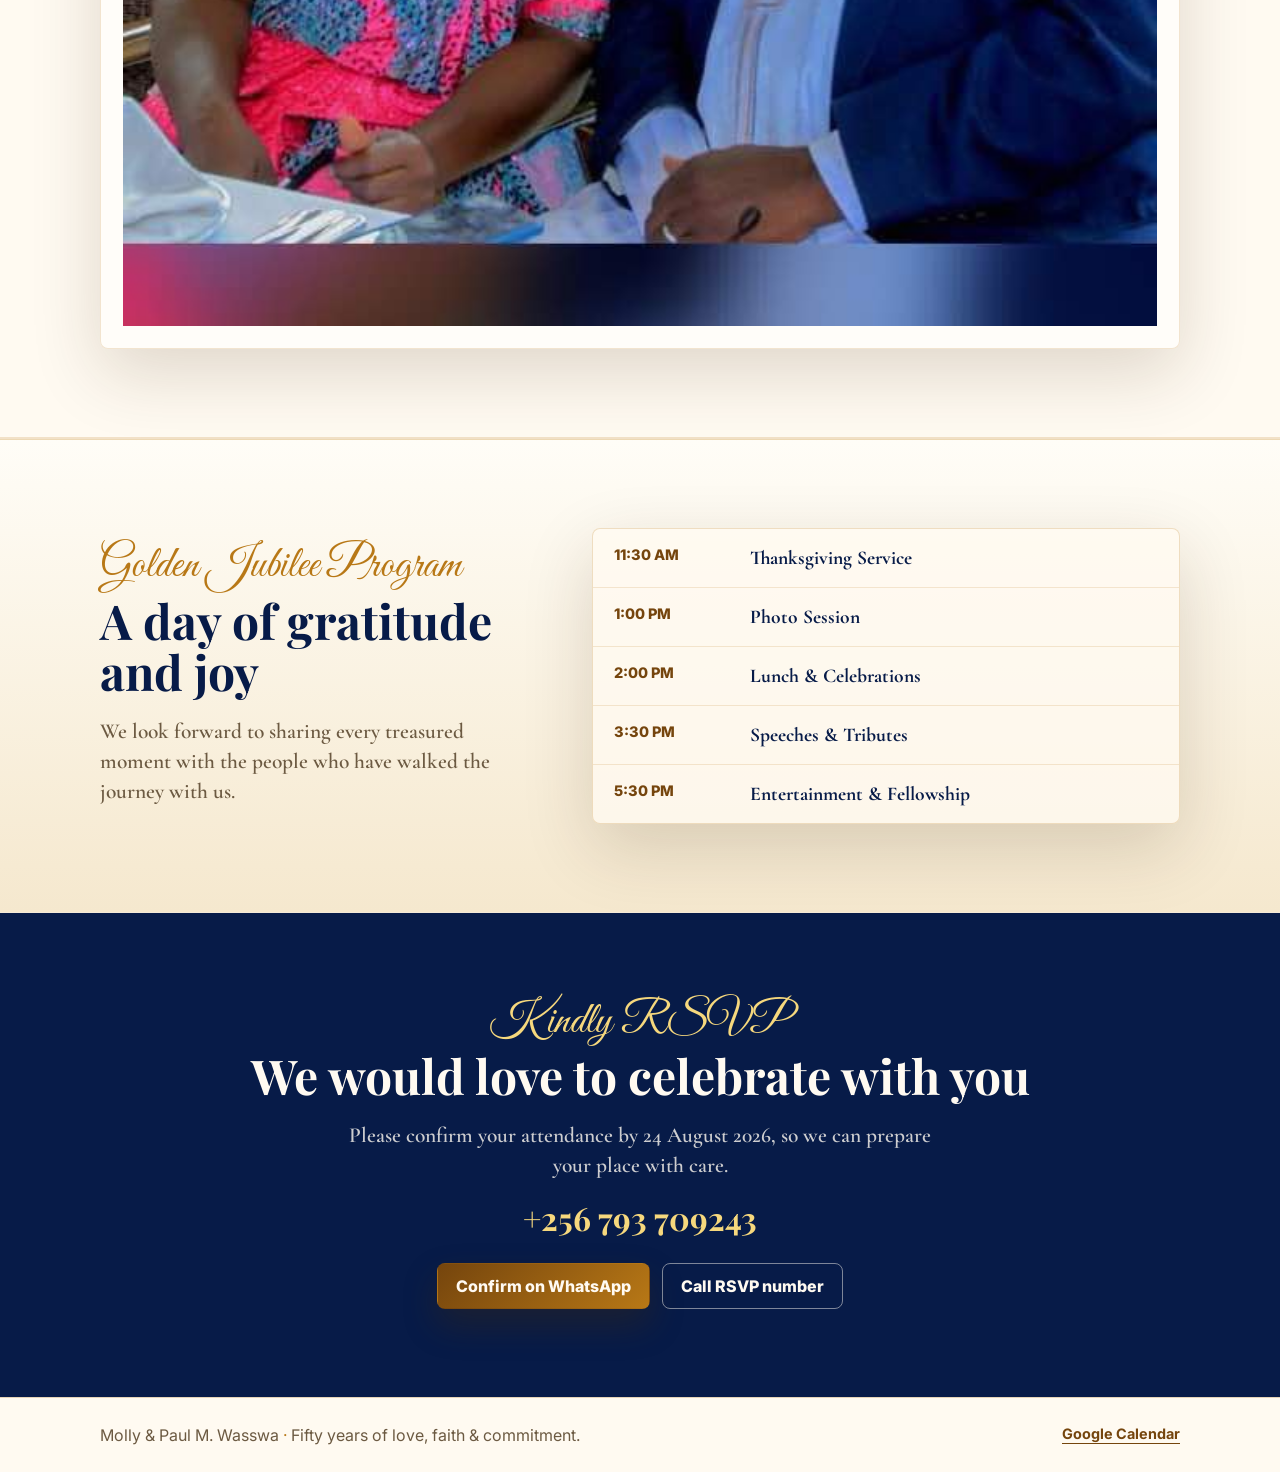
==== commit 7114e816: "Comment out guest link generator link Comment out the guest link generator in the footer." ====
--- a/index.html
+++ b/index.html
@@ -174,7 +174,7 @@
       <p>Molly &amp; Paul M. Wasswa <span>·</span> Fifty years of love, faith &amp; commitment.</p>
       <div>
         <a id="google-calendar-link" href="#" target="_blank" rel="noopener">Google Calendar</a>
-        <a href="generator.html">Guest link generator</a>
+        <!-- <a href="generator.html">Guest link generator</a> -->
       </div>
     </footer>
   </body>
